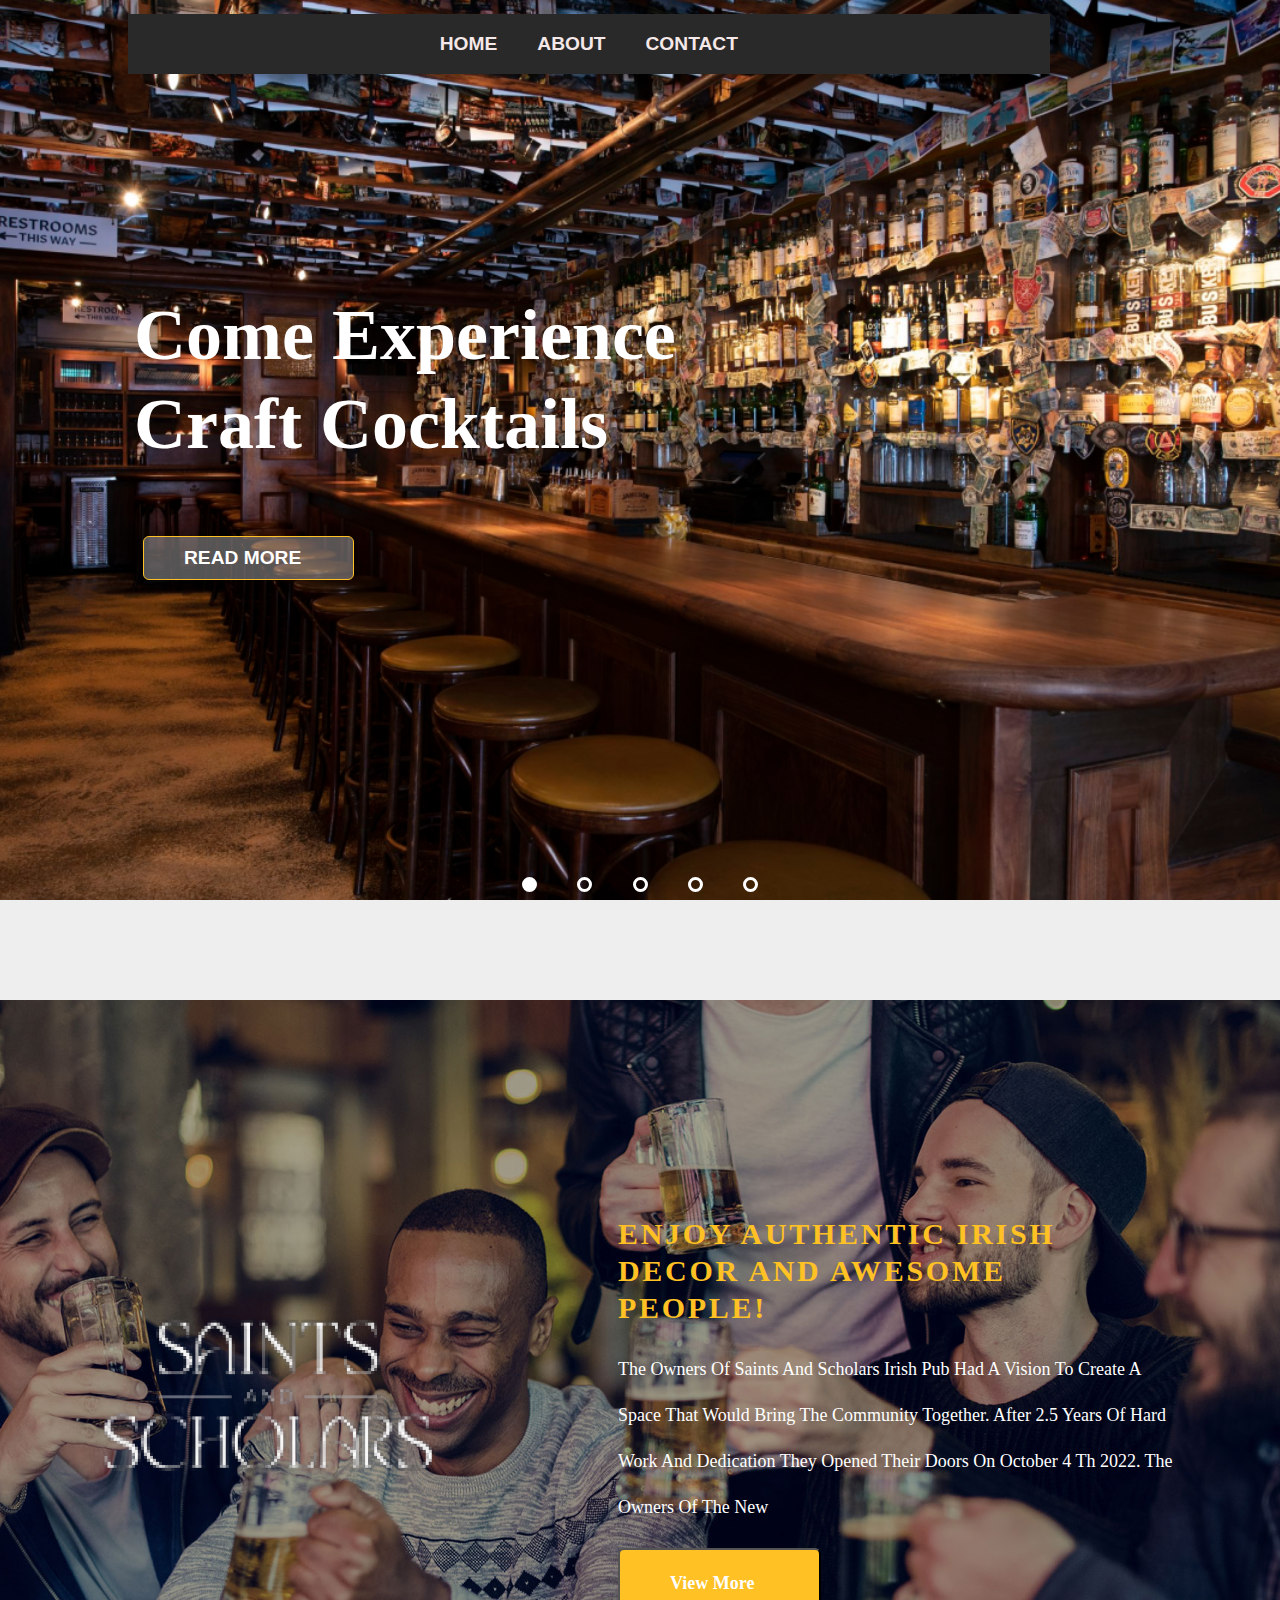
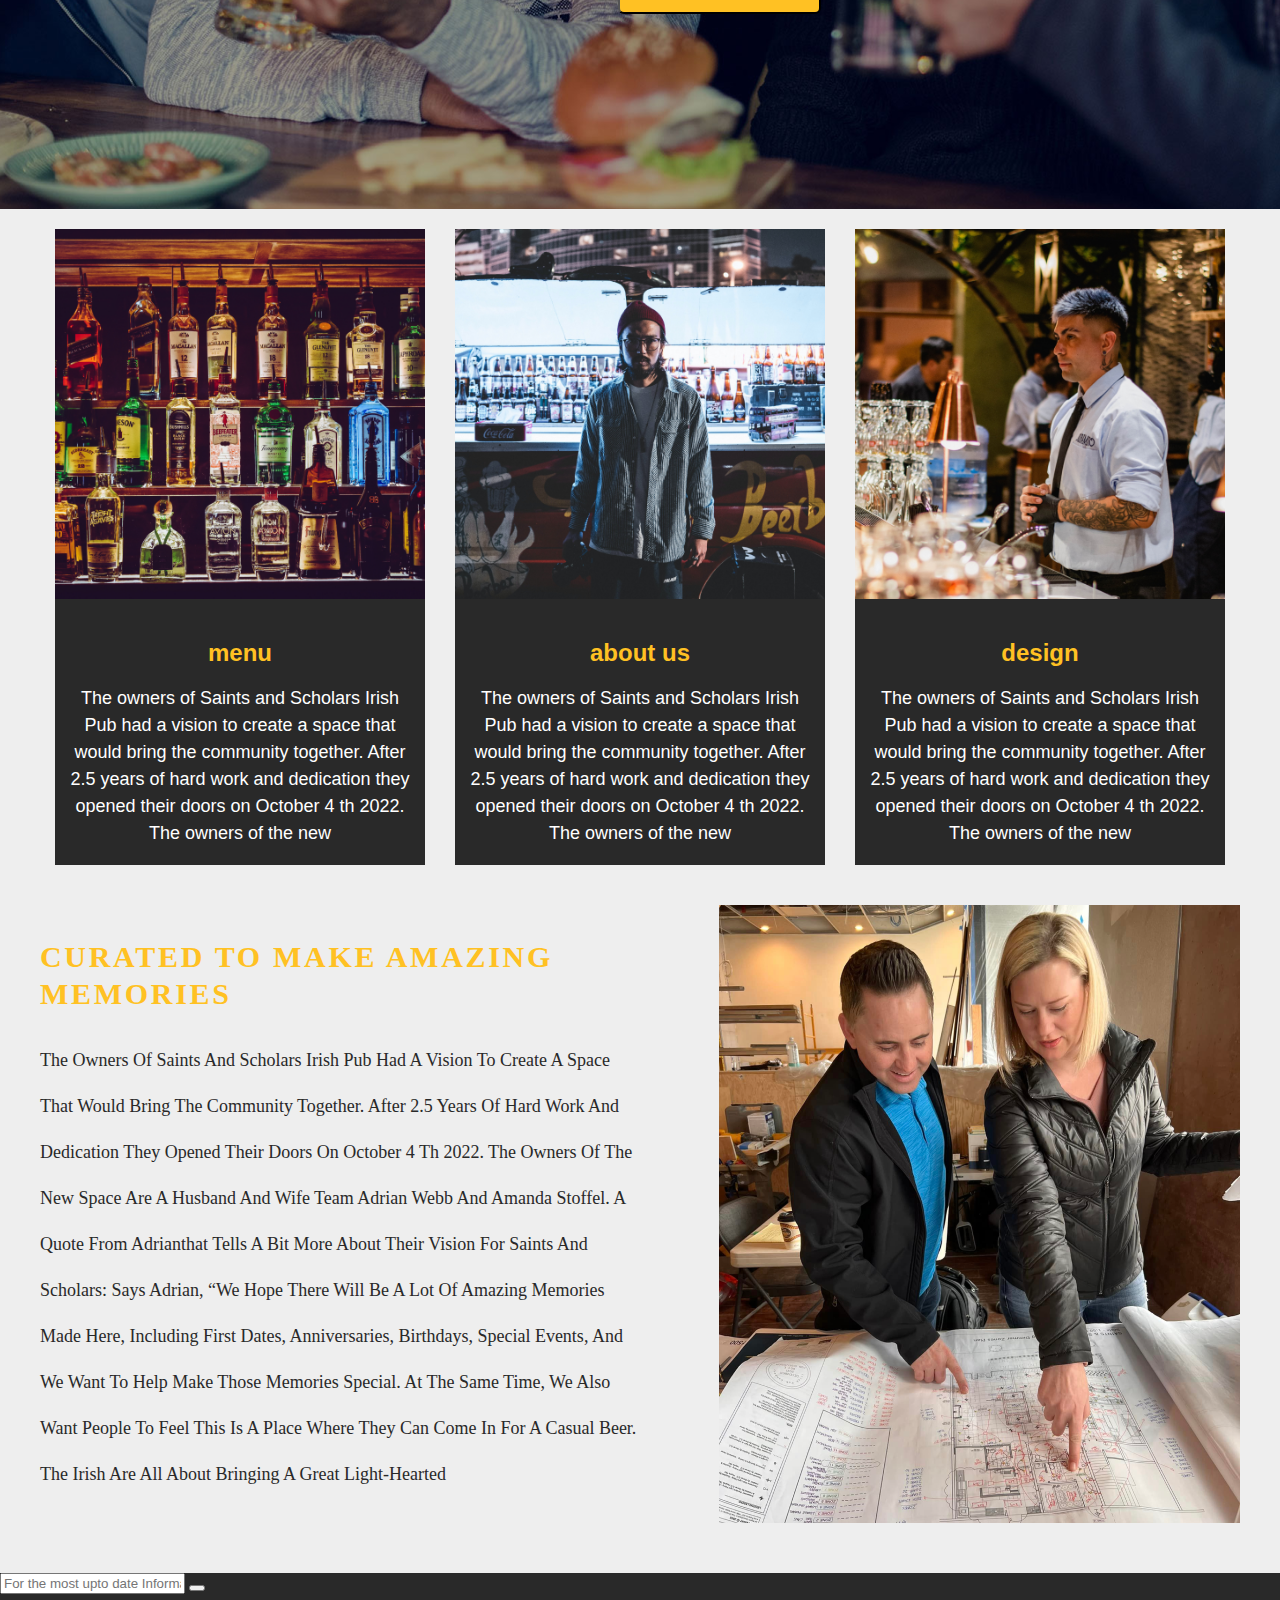
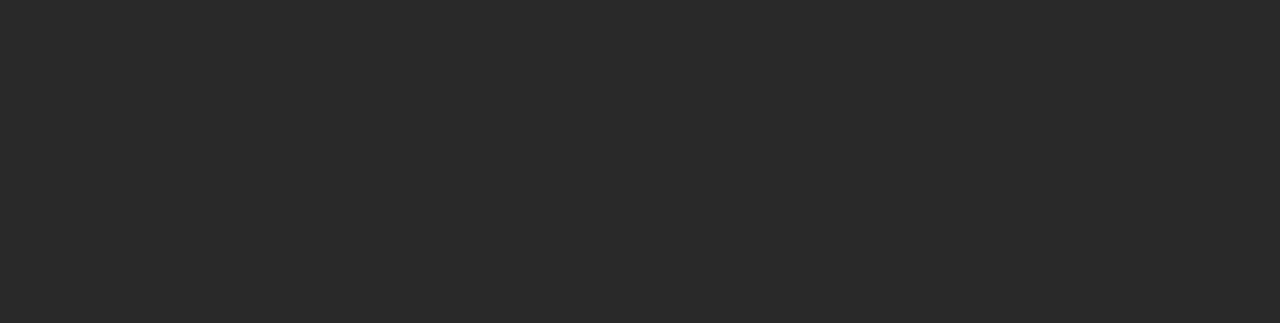
==== frontend_practice/index.html @ e418d624 "Add your commit message here" ====
<html>
  <head>
    <title></title>
  <link rel="stylesheet" type="text/css" href="style.css" media="screen" /> 
 <style>
  .container {
    max-width: 1200px;
    width: 100%;
    margin: 0 auto;
  }
 </style>
  </head>
  
<body>
  <!-- <div class="hero">
    <div class="container">
      <div class="inner">
        
      </div>
    </div>
  </div> -->
  <div class="services">
    <div class="container">
      <div class="inner services-card">
        <div class="item"></div>
        <div class="item"></div>
        <div class="item"></div>
        <div class="item"></div>
        <div class="item"></div>
        <div class="item"></div>

      </div>
    </div>
  </div>

    <header>
        <nav>
          <ul>
            <li><a href="#">Home</a></li>
            <li><a href="#">About</a></li>
            <li><a href="#">Contact</a></li>
          </ul>
        </nav>
      </header>
      
      <div class="carousel">
        <input type="radio" name="carousel" id="slide-btn-1" class="slide-btn" onclick="setInt();" checked />
        <input type="radio" name="carousel" id="slide-btn-2" class="slide-btn" onclick="setInt();" />
        <input type="radio" name="carousel" id="slide-btn-3" class="slide-btn" onclick="setInt();" />
        <input type="radio" name="carousel" id="slide-btn-4" class="slide-btn" onclick="setInt();" />
        <input type="radio" name="carousel" id="slide-btn-5" class="slide-btn" onclick="setInt();" />
        <div class="slide one -effectparallax"><h1>Come experience <br>
            craft cocktails</h1>
          <div class="credit"><a href="#/">Read More</a></div></div>
        <div class="slide two -effectparallax"><h1>Come experience <br>
            craft cocktails 2</h1>
          <div class="credit"><a href="#">Read More</a></div></div>
        <div class="slide three -effectparallax"><h1>Come experience <br>
            craft cocktails 3</h1>
          <div class="credit"><a href="#">Read More</a></div></div>
        <div class="slide four -effectparallax"><h1>Come experience <br>
            craft cocktails 4</h1>
          <div class="credit"><a href="#">Read More</a></div></div>
        <div class="slide five -effectparallax"><h1>Slide 5</h1>
          <div class="credit"><a href="#">Read More</a></div></div>
        <div class="labels">
          <label for="slide-btn-1"></label>
          <label for="slide-btn-2"></label>
          <label for="slide-btn-3"></label>
          <label for="slide-btn-4"></label>
          <label for="slide-btn-5"></label>
        </div>
      </div>



      <section class=" hero">
        <div class="hero-image">
          <img src = "logo_figma.png" class = "logo_new">
        </div>
        <div class="hero-image">
            <div class="hero-content">
                <h1 class="hero-heading">ENJOY AUTHENTIC IRISH
                    DECOR AND AWESOME 
                   PEOPLE!</h1>
                <p class="hero-text">The owners of Saints and Scholars Irish Pub had a vision to create a space that 
                    would bring the community together. After 2.5 years of hard work and dedication 
                    they opened their doors on October 4 th 2022. The owners of the new </p>
                <button class="hero-button">view more </button>
              </div>
        </div>
      </section>
      

      <div class="container">
      <section class="blog-section">
        <div class="blog-post first_post">
          <img src="Rectangle29.png" alt="Blog post 1">
           <div class="blog-content">
          <h2>menu</h2>
          <p>The owners of Saints and Scholars Irish Pub had a vision to create a space that would bring the community together. 
            After 2.5 years of hard work and dedication they opened their doors on October 4 th 2022. The owners of the new </p>
        </div>
          </div>
        <div class="blog-post">
          <img src="Rectangle30.png" alt="Blog post 2">
          <div class="blog-content">
          <h2>about us</h2>
          <p>The owners of Saints and Scholars Irish Pub had a vision to create a space that would bring the community 
            together. After 2.5 years of hard work and dedication they opened 
            their doors on October 4 th 2022. The owners of the new  </p>
        </div>
      </div>
        <div class="blog-post">
          <img src="Rectangle31.png" alt="Blog post 3">
          <div class="blog-content">
          <h2>design</h2>
          <p>The owners of Saints and Scholars Irish Pub had a vision to create a space that would bring the community together.
             After 2.5 years of hard work and dedication they opened their doors on October 4 th 2022. The owners of the new </p>
        </div>
      </div>
      </section>
      </div>


    
       <div class="container two-column-section">
        <div class="column-1">
          <h2 class="title">CURATED TO MAKE
            AMAZING MEMORIES</h2>
          <p class="description">The owners of Saints and Scholars Irish Pub had a vision to create a space that would bring the community together.
             After 2.5 years of hard work and dedication they opened their doors on October 4 th 2022.
              The owners of the new space are a husband and wife team Adrian Webb and Amanda Stoffel. 
              A quote from Adrianthat tells a bit more about their vision for Saints and Scholars: Says Adrian, 
              “We hope there will be a lot of amazing memories made here, including first dates, anniversaries, birthdays, special events, and we want to help make those memories special. At the same time, we also want people to feel this is a place where they can come in for a casual beer. 
            The Irish are all about bringing a great light-hearted </p>
        </div>
        <div class="column-2">
          <img src="image_new_hero.png" alt="Your image">
        </div>
        </div>


        <section class="subscribe-to-us">
          <form class="myform">
            <input type="text" name="" placeholder="For the most upto date Information Please follow us on Saint & Scholars">
            <button type="button" class="submit-btn">
            
          </form>
          
        </section>
     



    
<script src="custum.js">

</script>
</body>
    
</html>
---- frontend_practice/style.css ----
*,
  *::before,
  *::after {
    box-sizing: border-box;
  }
  html,
  body {
    padding: 0;
    margin: 0;
    background-color: #eee;
    color: #fff;
    font-family: sans-serif;
  }
  .slide  {
    text-decoration: none;
    color: inherit;
  }
  .slide-btn {
    display: none;
  }
  .carousel {
    position: relative;
    width: 100%;
    height: 100vh;
    overflow: hidden;
  }
  .carousel h1 {
position: absolute;
width: 656px;
height: 178px;
left: 134px;
top: 243px;

font-family: 'Arvo';
font-style: normal;
font-weight: 700;
font-size: 72px;
line-height: 89px;
text-transform: capitalize;

color: #FFFFFF;

  }
  .slide {
    float: left;
    height: 100%;
    width: 0;
    transition: width .3s linear;
    padding: 0;
    overflow: hidden;
    white-space: nowrap;
  }
  .slide > * {
    transition: transform .15s linear;
    transform: scale(0);
  }
  .labels {
    position: absolute;
    bottom: 0;
    width: 100%;
    text-align: center;
  }
  .labels label {
    display: inline-block;
    background-color: transparent;
    width: 15px;
    height: 15px;
    border-radius: 15px;
    margin: .5vmin 2vmin;
    border: 3px solid white;
  }
  .carousel .one,
  .carousel .two,
  .carousel .three,
  .carousel .four,
  .carousel .five {
    background-position: center center;
    background-size: cover;
  }
  .carousel .one {
    background-image: url(image1.png);
  }
  .carousel .two {
    background-image: url(image2.png);
  }
  .carousel .three {
    background-image: url(image1.png);
  }
  .carousel .four {
    background-image: url(https://cdn.pixabay.com/photo/2021/09/20/21/32/lake-6641880__340.jpg);
  }
  .carousel .five {
    background-image: url(https://cdn.pixabay.com/photo/2015/04/23/22/00/tree-736885__480.jpg);
  }
  #slide-btn-1:checked ~ .one,
  #slide-btn-2:checked ~ .two,
  #slide-btn-3:checked ~ .three,
  #slide-btn-4:checked ~ .four,
  #slide-btn-5:checked ~ .five {
    width: 100%;
  }
  #slide-btn-1:checked ~ .one > *,
  #slide-btn-2:checked ~ .two > *,
  #slide-btn-3:checked ~ .three > *,
  #slide-btn-4:checked ~ .four > *,
  #slide-btn-5:checked ~ .five > * {
    transform: scale(1);
  }
  #slide-btn-1:checked ~ .labels label[for="slide-btn-1"],
  #slide-btn-2:checked ~ .labels label[for="slide-btn-2"],
  #slide-btn-3:checked ~ .labels label[for="slide-btn-3"],
  #slide-btn-4:checked ~ .labels label[for="slide-btn-4"],
  #slide-btn-5:checked ~ .labels label[for="slide-btn-5"] {
    background-color: white;
  }
  .credit{
    box-sizing: border-box;

    /* Auto layout */
    
    display: flex;
    flex-direction: row;
    align-items: flex-start;
    padding: 10px 40px;
    gap: 10px;
    
    position: absolute;
    width: 211px;
    height: 44px;
    left: 143px;
    top: 536px;
    
    /* icon background */
    
    background: rgba(255, 255, 255, 0.331);
    /* btn and heading */
    
    border: 1px solid #FFC123;
    border-radius: 6px;
}

.credit a{
    text-decoration: none;
    color:#fff;
    font-weight: bold;
}  

.parallax-effect h1{
    height: 178px;
    width: 656px;
    left: 134px;
    top: 243px;
    border-radius: nullpx;

}


header {
    background: #292929;
     background: #292929;
    
    position: fixed;
    top: 14px;
    left: 0;
    width: 72%;
    margin: auto;
    z-index: 100;
    left:10%

}

nav {
  display: flex;
  justify-content: center;
  align-items: center;
  height: 60px;
}

ul {
  list-style: none;
  margin: 0;
  padding: 0;
  display: flex;
}

li {
  margin: 0 20px;
}

a {
  color: #f5e8e8;
  text-decoration: none;
  font-size: 1.2rem;
  font-weight: bold;
  text-transform: uppercase;
}




.hero {
    margin-top: 100px;
    margin-bottom: 20px;
    background-image: url('image2.png');
    background-size: cover;
    background-position: center;
    background-repeat: no-repeat;
    display: flex;
    align-items: center;
    justify-content: space-between;

    height: 809px;
width: 100%;
left: 2px;
top: 3355px;
border-radius: 0px;

  }
  
  .hero-content {
    width: 50%;
    padding: 50px;
  }
  
  .hero-heading {
    width: 454px;
    height: 111px;
    
    font-family: 'Arvo';
    font-style: normal;
    font-weight: 700;
    font-size: 30px;
    line-height: 37px;
    letter-spacing: 0.09em;
    text-transform: capitalize;
    
    /* btn and heading */
    
    color: #FFC123;
    
    
    /* Inside auto layout */
    
    flex: none;
    order: 0;
    flex-grow: 0;
  }
  
  .hero-text {
    width: 556px;
    height: 184px;
    
    font-family: 'Arvo';
    font-style: normal;
    font-weight: 400;
    font-size: 18px;
    line-height: 46px;
    /* or 256% */
    
    text-transform: capitalize;
    
    color: #FFFFFF;
    
    
    /* Inside auto layout */
    
    flex: none;
    order: 1;
    flex-grow: 0;
  }
  
  .hero-button {
    font-family: 'Arvo';
font-style: normal;
font-weight: 700;
font-size: 18px;
line-height: 46px;
/* identical to box height, or 256% */

text-transform: capitalize;

color: #FFFFFF;

    display: flex;
flex-direction: row;
align-items: flex-start;
padding: 10px 50px;
gap: 10px;

width: 203px;
height: 66px;

/* btn and heading */

background: #FFC123;
border-radius: 6px;

/* Inside auto layout */

flex: none;
order: 2;
flex-grow: 0;
  }
  
  .hero-image {
    margin:auto;
    /* width: 50%;
    height: 100vh;
    background-image: url('image2.png');
    background-size: cover;
    background-position: center; */
  }
  
  .two-column-section {
    display: flex;
    align-items: center;
    justify-content: space-between;
  }
  
  .column-1 {
    width: 50%;
/*    padding: 50px;*/
  }
  
  .title {
/*position: absolute;
width: 390px;
height: 74px;
left: 78px;
top: 1877px;*/

font-family: 'Arvo';
font-style: normal;
font-weight: 700;
font-size: 30px;
line-height: 37px;
letter-spacing: 0.09em;
text-transform: capitalize;

/* btn and heading */

color: #FFC123;
  }
  
  .description {
  /*  position: absolute;
width: 556px;
height: 598px;
left: 78px;
top: 2000px;
*/
font-family: 'Arvo';
font-style: normal;
font-weight: 400;
font-size: 18px;
line-height: 46px;
/* or 256% */

text-transform: capitalize;

/* header color */

color: #292929;

  }
  
  .column-2 {
    /* width: 50%; */
 /*   position: absolute;
width: 521px;
height: 618px;*/
left: 846px;
top: 1908px;;
  }
  
  .column-2 img {
    width: 100%;
    height: auto;
  }
  .section_third {
    position: absolute;
    left: 10%;
    top: 0%;
}

.blog-section {
    display: flex;
    justify-content: space-between;
  }
  
  .blog-post {
    width: calc(33.33% - 20px);
    margin-bottom: 40px;

    text-align: center;
    background: #292929;
    margin-right: 15px;
    margin-left: 15px;
  }
  
  .blog-post img {
    width: 100%;
    height: auto;
    margin-bottom: 20px;
  }
  
  .blog-post h2 {
    font-size: 24px;
    margin-bottom: 10px;
  }
  
  .blog-post p {
    font-size: 18px;
    line-height: 1.5;
  }
  
  .blog-post h2 {
    color: #FFC123;
  }
  .services-card{
    display: flex;
  }
  img.logo_new {
    width: 400px;
}
.blog-content {
    padding-right: 15px;
    padding-left: 15px;
}
.subscribe-to-us{
  margin: auto;
  margin-top: 50px;
/*  position: absolute;*/
width: 100%;
height: 350px;
left: 0px;
top: 6862px;

/* header color */

background: #292929;
}
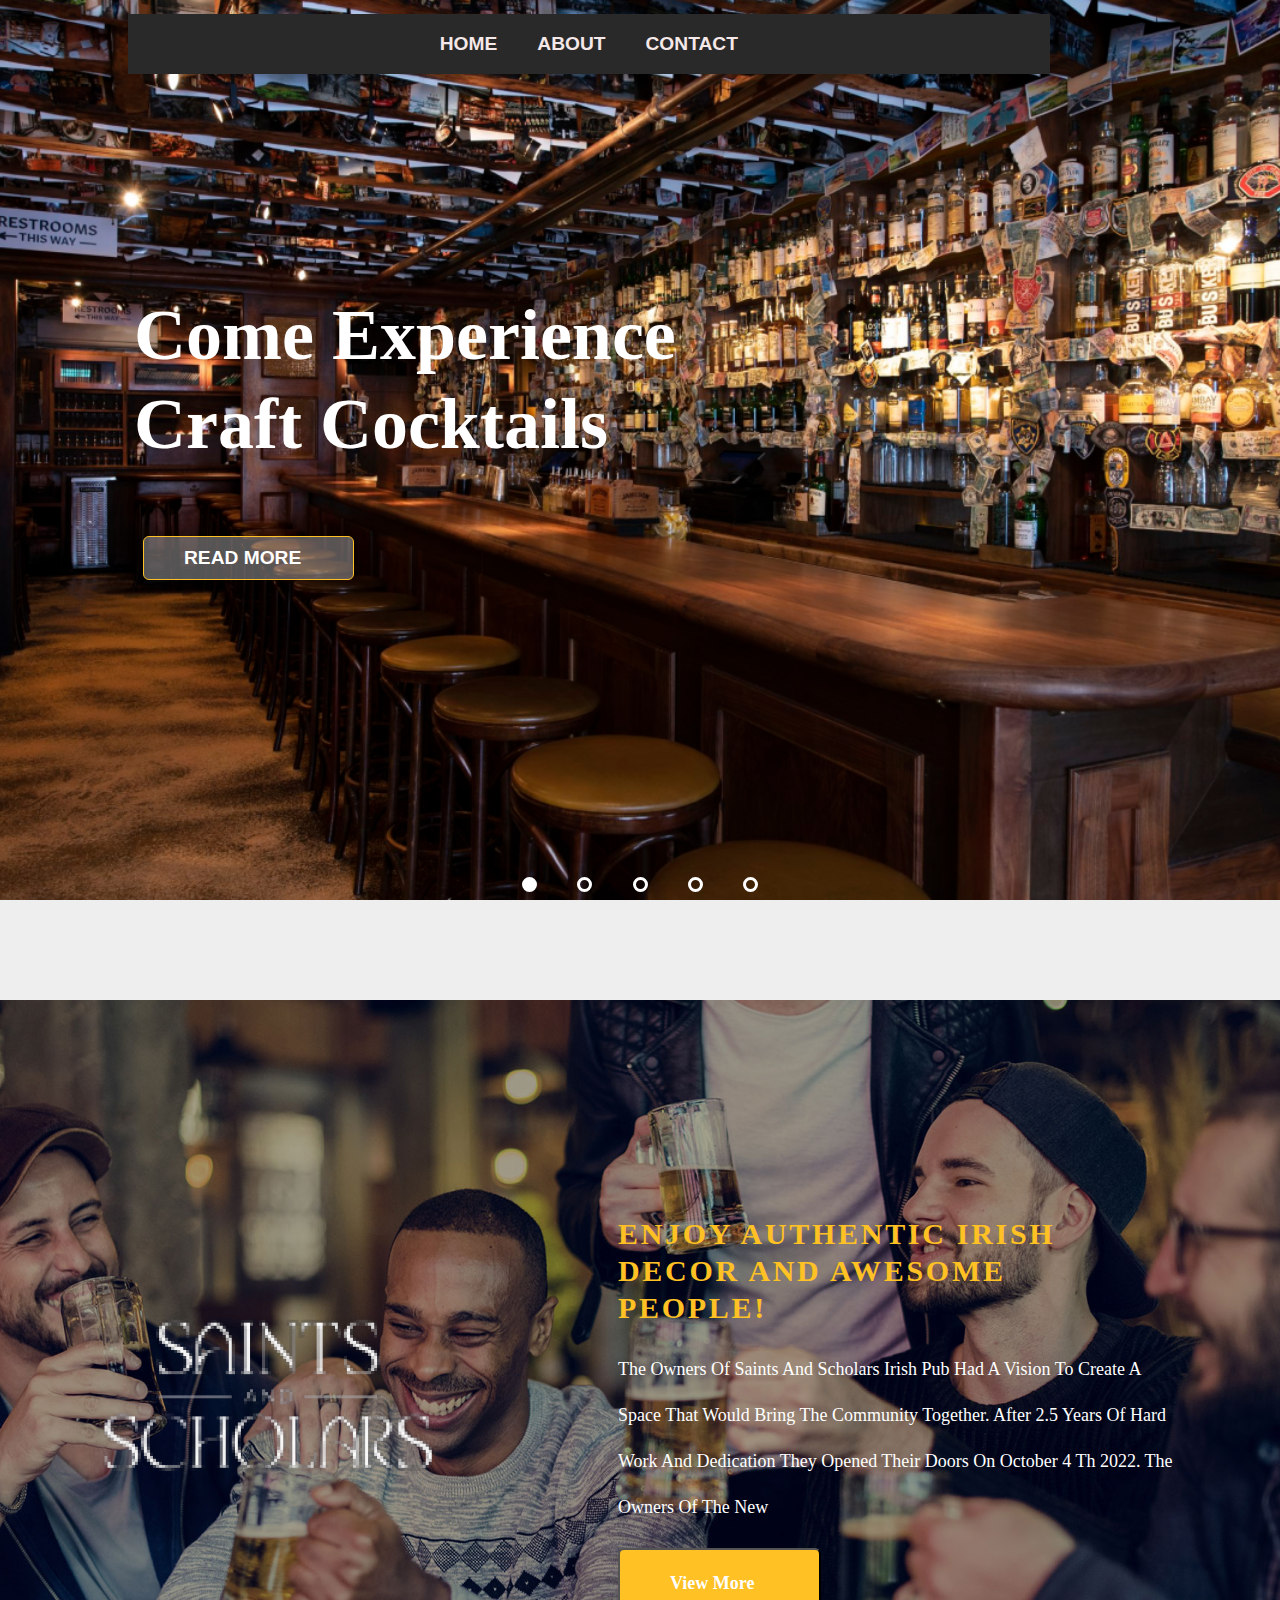
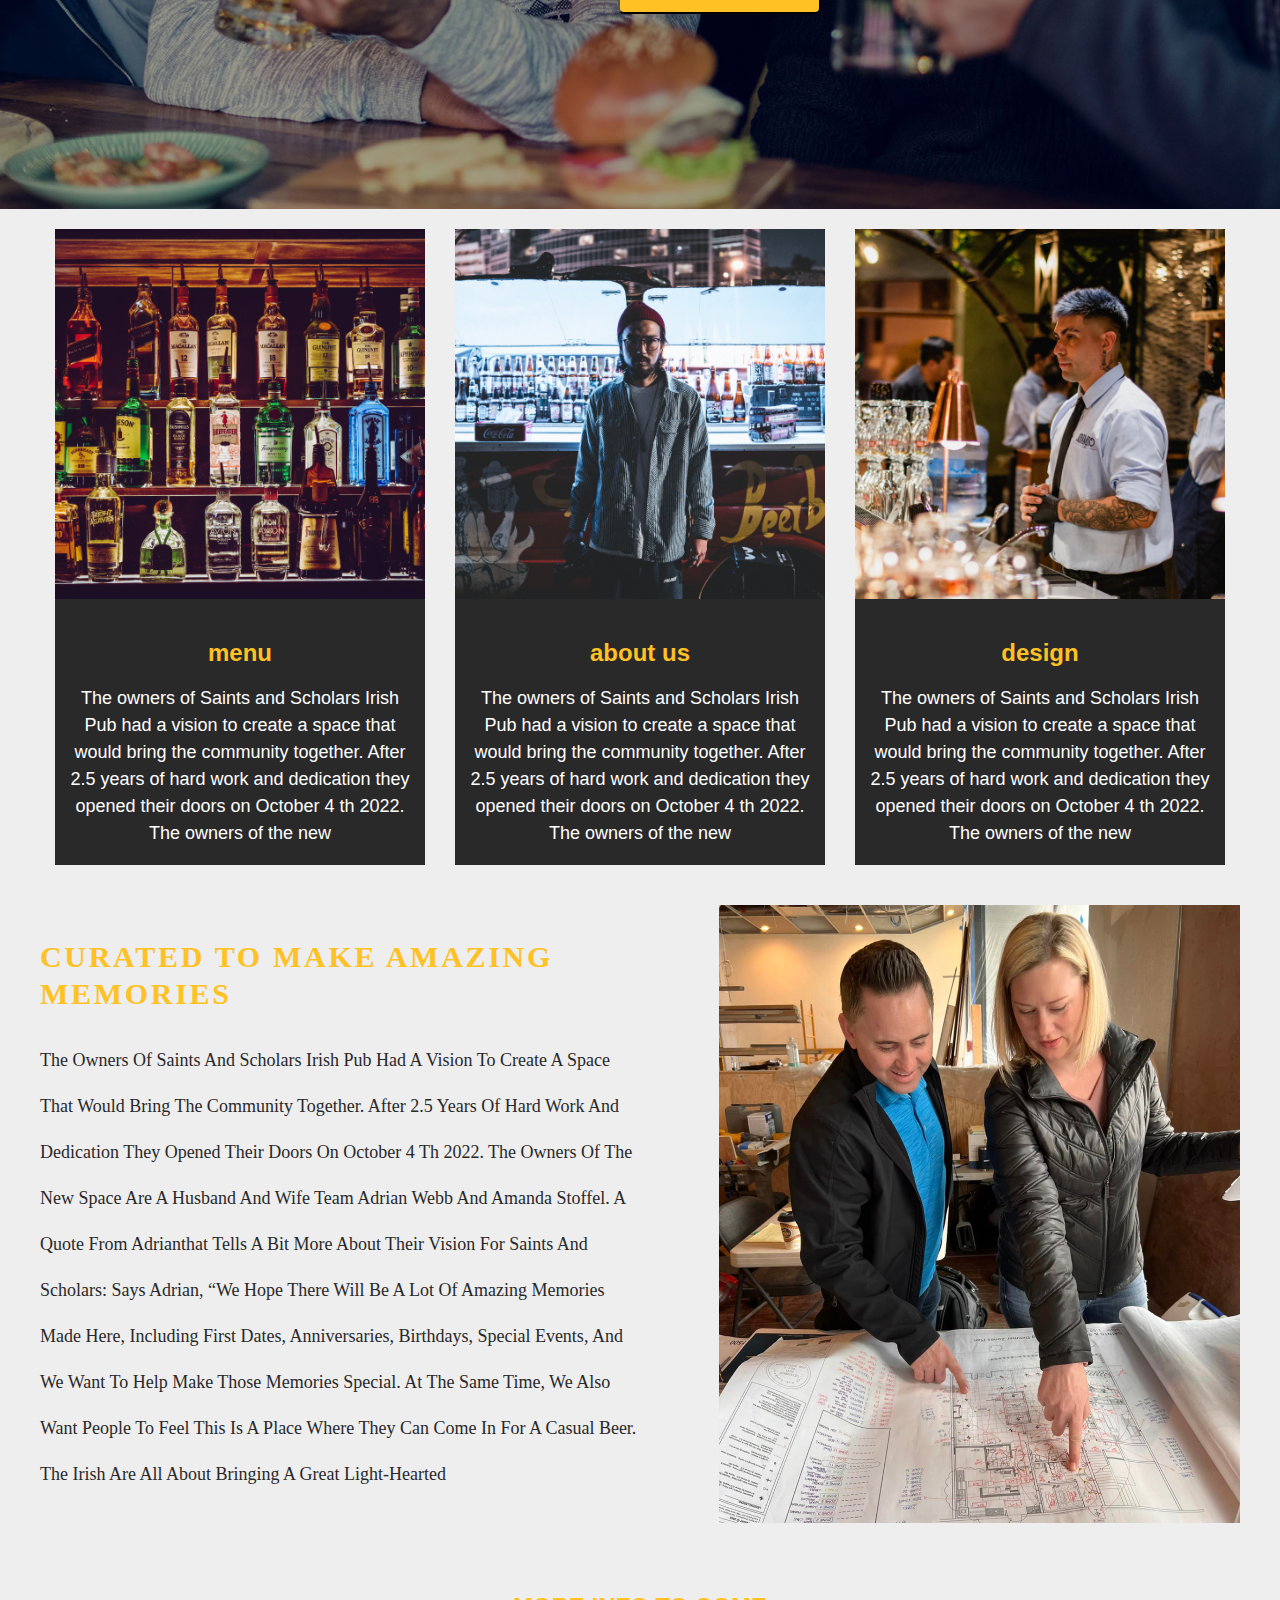
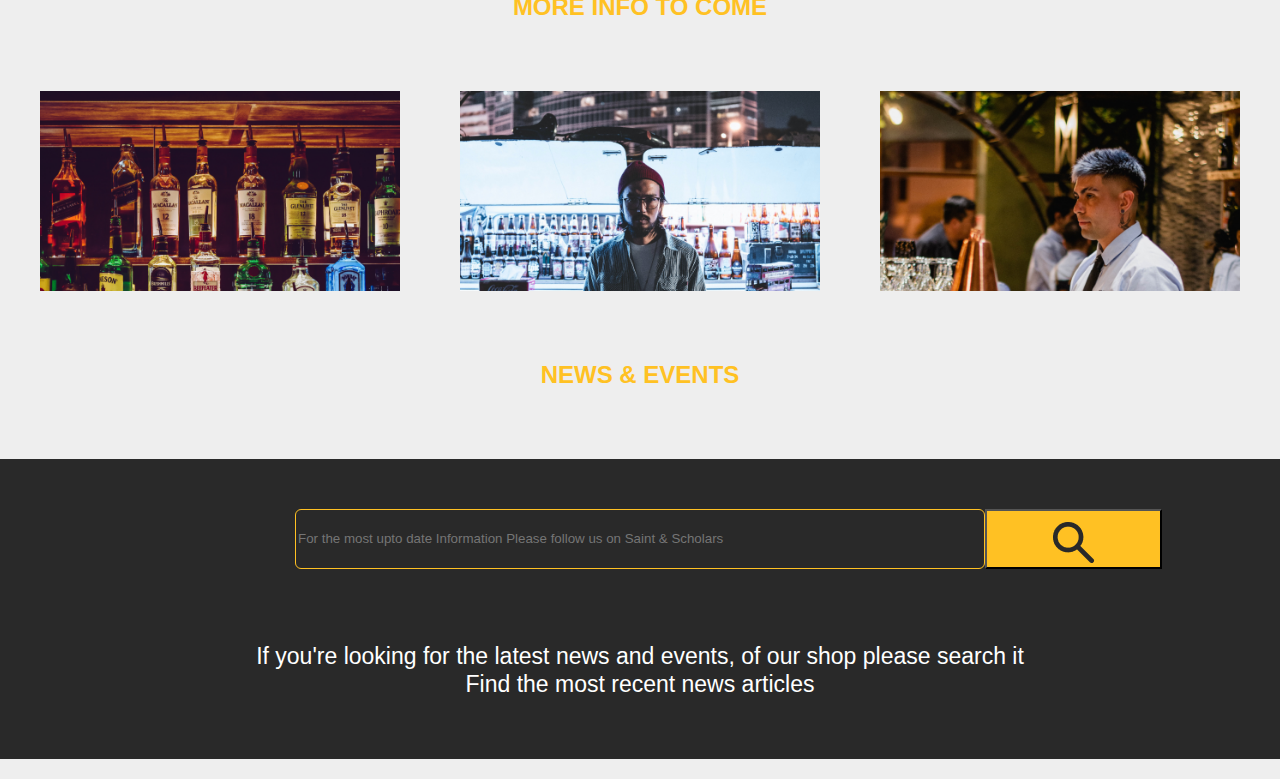
==== commit 78cf5120: "2 section added" ====
--- a/frontend_practice/index.html
+++ b/frontend_practice/index.html
@@ -140,17 +140,50 @@
         </div>
         </div>
 
-
-        <section class="subscribe-to-us">
-          <form class="myform">
-            <input type="text" name="" placeholder="For the most upto date Information Please follow us on Saint & Scholars">
-            <button type="button" class="submit-btn">
-            
-          </form>
+      
+        <section>
+          <div class="content_of_subscribe"><h2>MORE INFO TO COME</h2></div>
+          <div class="container">
+            <div class="column">
+              <div class="image" style="background-image: url('Rectangle29.png')">
+                <div class="overlay">
+                  <h3>live music</h3>
+                </div>
+              </div>
+            </div>
+            <div class="column">
+              <div class="image" style="background-image: url('Rectangle30.png')">
+                <div class="overlay">
+                  <h3>live music</h3>
+                </div>
+              </div>
+            </div>
+            <div class="column">
+              <div class="image" style="background-image: url('Rectangle31.png')">
+                <div class="overlay">
+                  <h3>live music</h3>
+                </div>
+              </div>
+            </div>
+          </div>
           
         </section>
      
 
+        <div class="content_of_subscribe"><h2>NEWS & EVENTS</h2></div>
+        <section class="subscribe-to-us">
+          <form class="myform">
+            <input type="text"  placeholder="For the most upto date Information Please follow us on Saint & Scholars">
+            <button type="button" class="submit-btn"> <img src="Vector.png" class = "search_btn"> </button>
+            
+          </form>
+           <p style="text-align: center; font-size: 23px; line-height: 28px;">
+            If you're looking for the latest news and events, of our  shop please search it <br>
+            Find  the most recent news articles
+           </p>
+
+          
+        </section>
 
 
     
--- a/frontend_practice/style.css
+++ b/frontend_practice/style.css
@@ -428,15 +428,96 @@
     padding-left: 15px;
 }
 .subscribe-to-us{
-  margin: auto;
-  margin-top: 50px;
-/*  position: absolute;*/
-width: 100%;
-height: 350px;
-left: 0px;
-top: 6862px;
+
+height: 300px;
+
+position: relative;
+
 
 /* header color */
 
 background: #292929;
-}+margin-bottom: 20px;
+}
+form.myform {
+  text-align: center;
+  padding-top: 50px;
+  padding-bottom: 50px;
+}
+input[type="text"] {
+     /* box-sizing: border-box; */
+    /* position: absolute; */
+    width: 690px;
+    height: 60px;
+    border: 1px solid #FFC123;
+    border-radius: 6px;
+    background-color: #292929
+}
+
+button.submit-btn {
+  position: absolute;
+  width: 177px;
+  height: 60px;
+
+/* btn and heading */
+
+background: #FFC123;
+}
+.search_btn{
+  padding: 10px;
+}
+.content_of_subscribe {
+  text-align: center;
+  color: #FFC123;
+  padding-top: 50px;
+  font-weight: 700;
+  padding-bottom: 50px;
+}
+
+
+
+
+
+
+
+
+
+.container {
+  display: flex;
+  justify-content: space-between;
+}
+
+.column {
+  flex-basis: 30%;
+}
+
+.image {
+  height: 200px;
+  background-size: cover;
+  position: relative;
+}
+
+.overlay {
+  position: absolute;
+  top: 0;
+  left: 0;
+  width: 100%;
+  height: 100%;
+  opacity: 0;
+  background-color: rgba(0, 0, 0, 0.5);
+  display: flex;
+  align-items: center;
+  justify-content: center;
+  transition: opacity 0.3s ease-in-out;
+}
+
+.overlay:hover {
+  opacity: 1;
+}
+
+h3 {
+  color: #fff;
+  text-align: center;
+  font-size: 1.5rem;
+  font-weight: 600;
+}
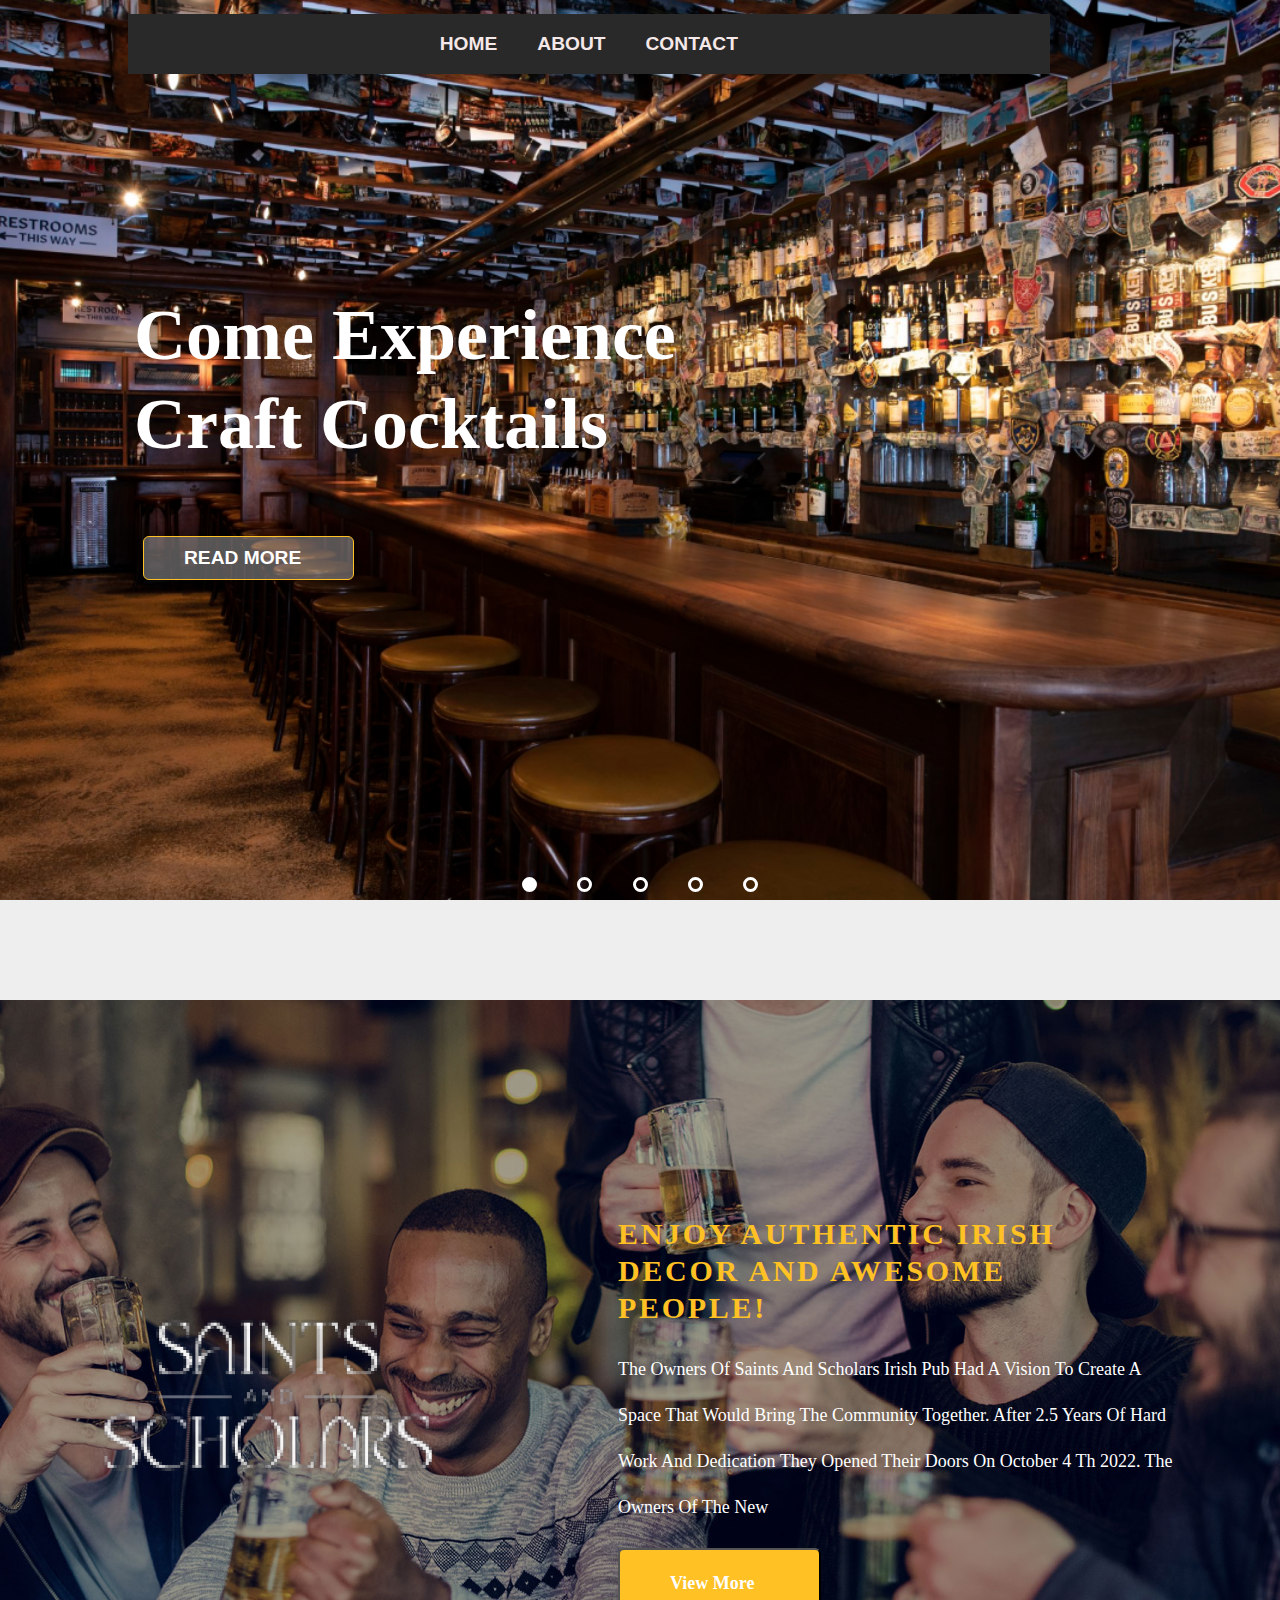
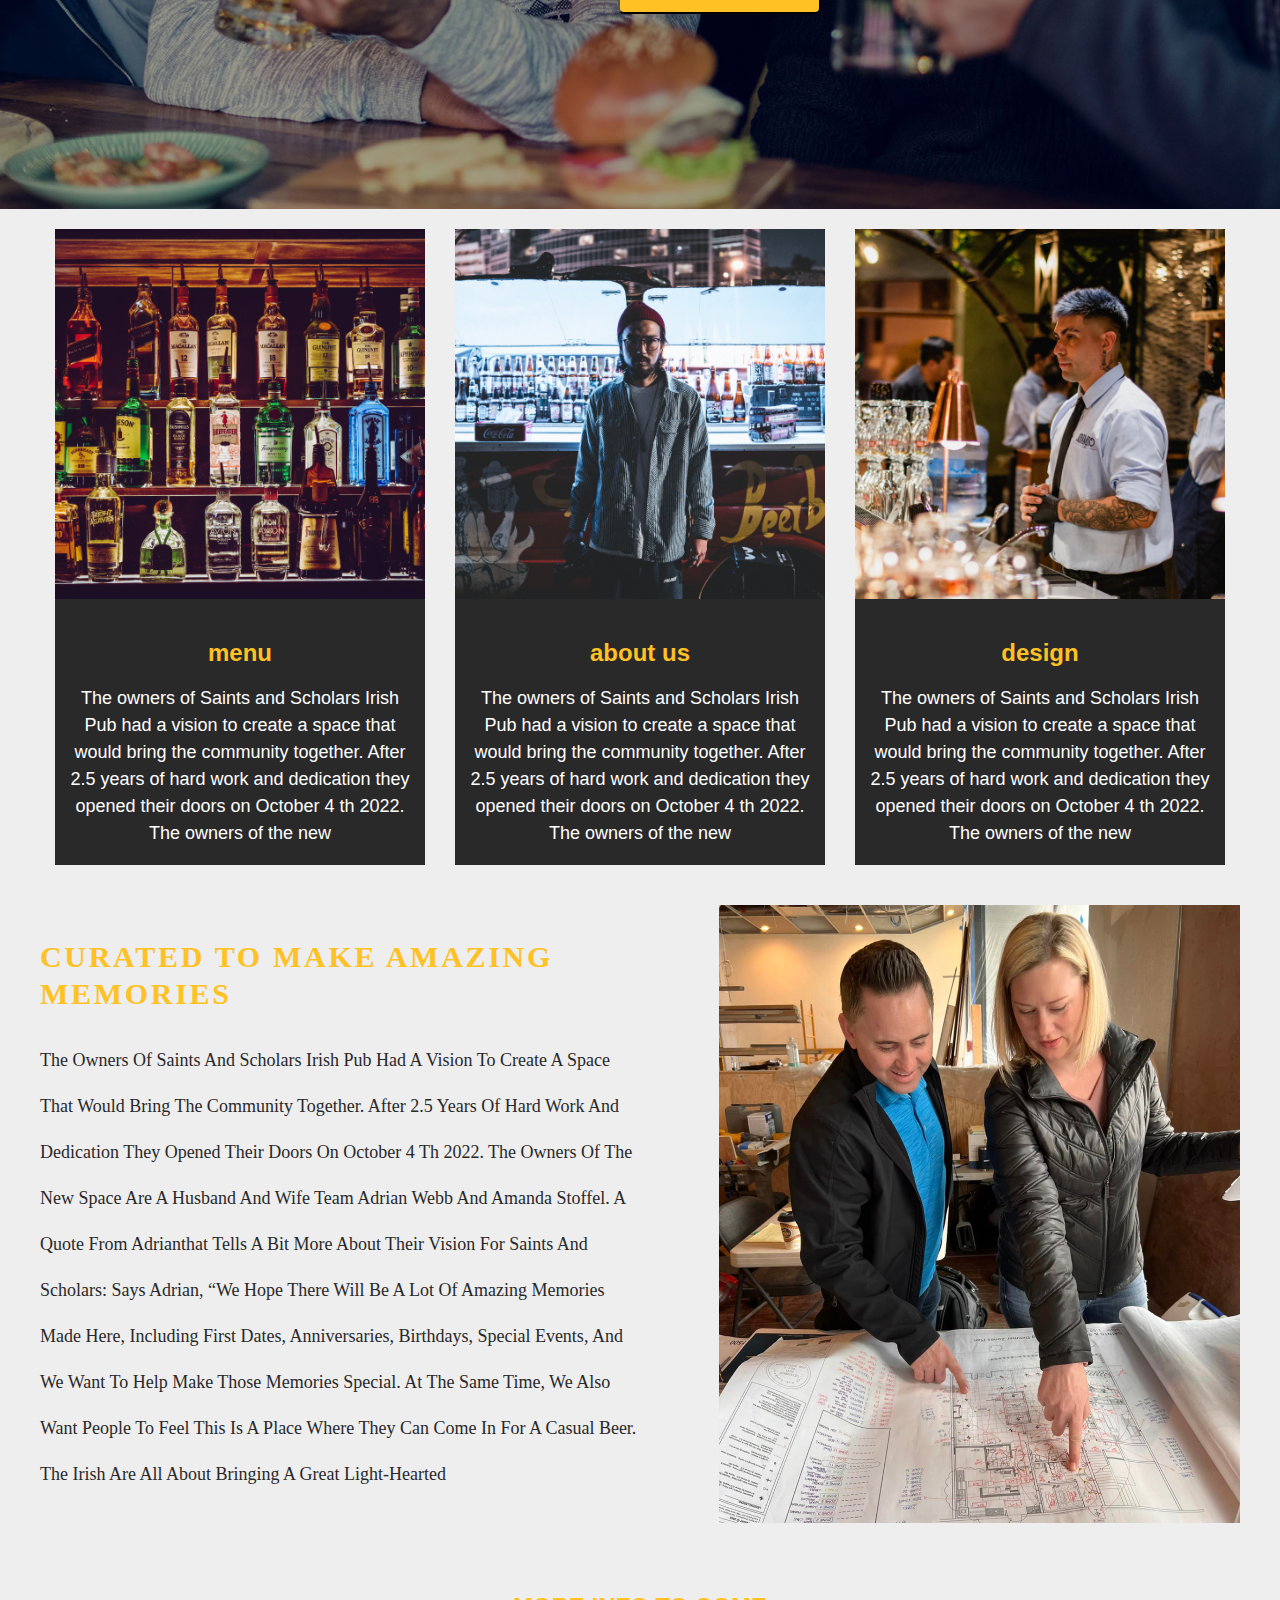
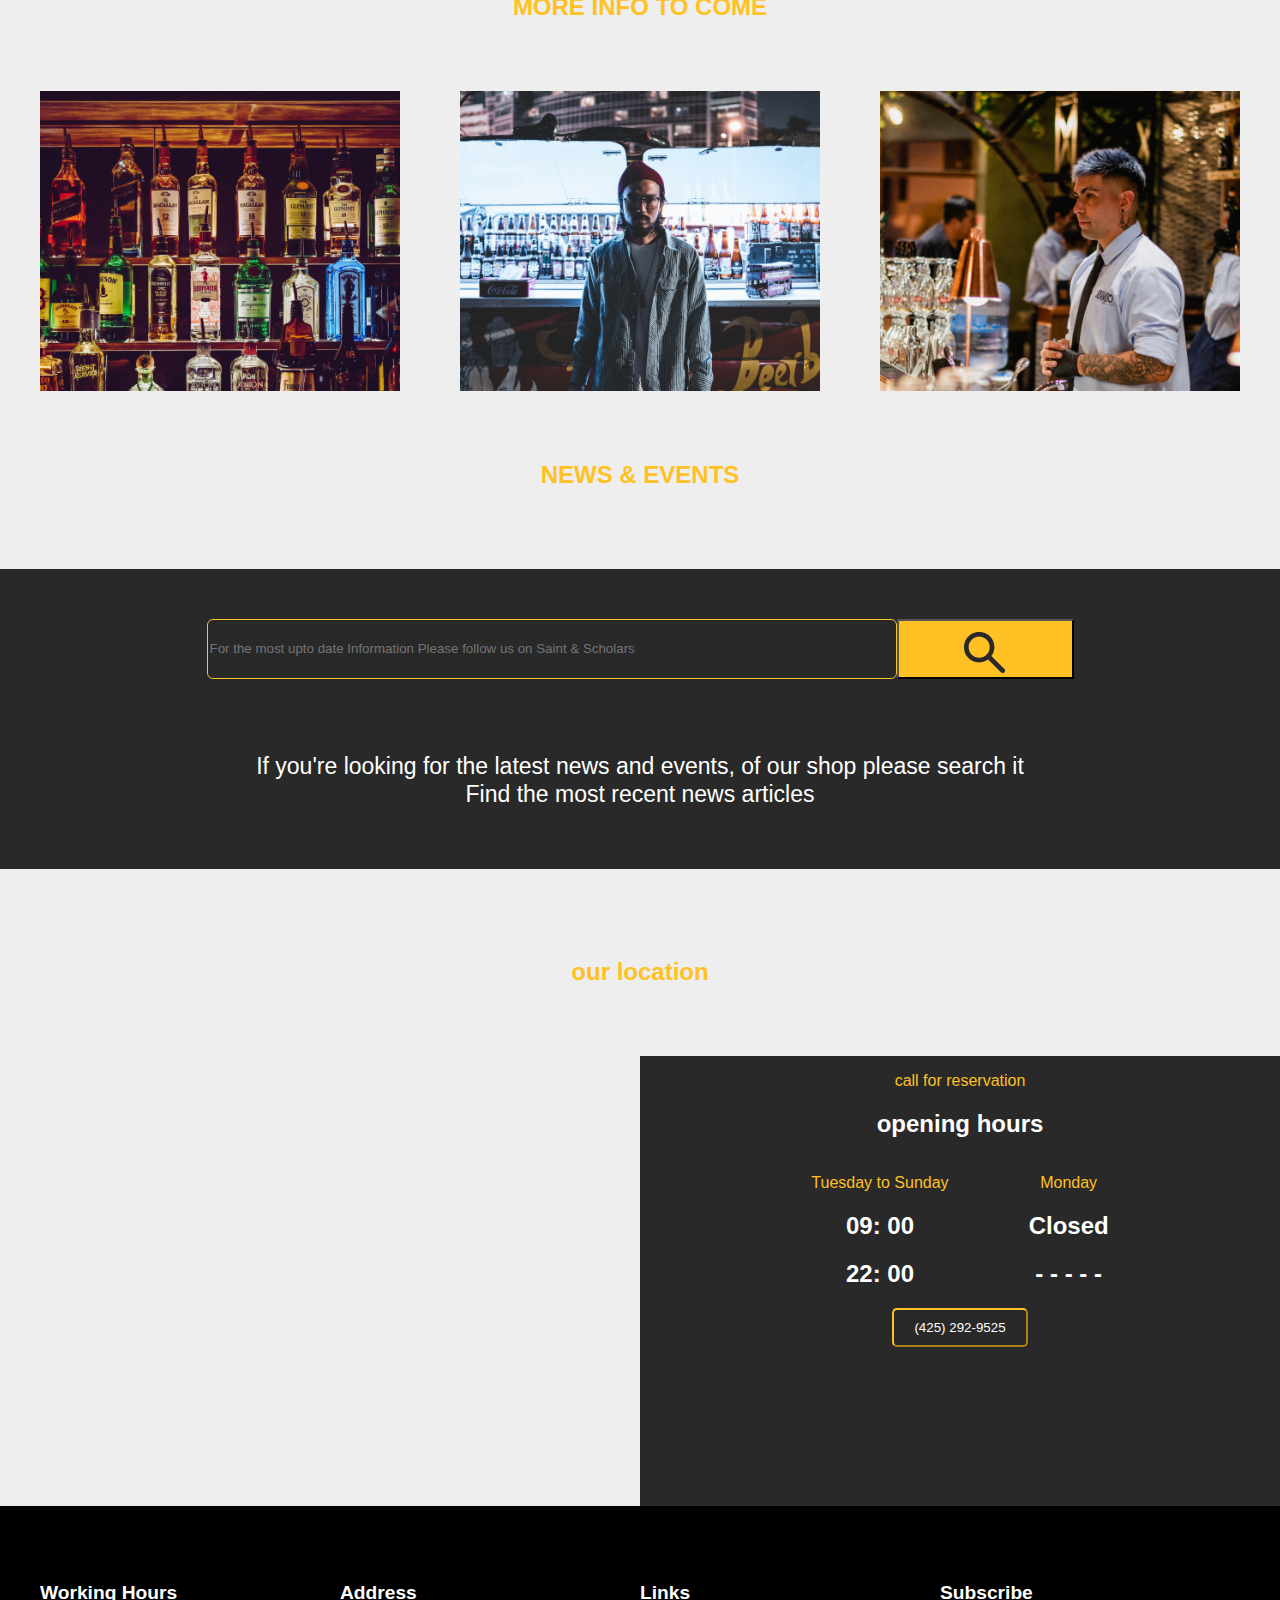
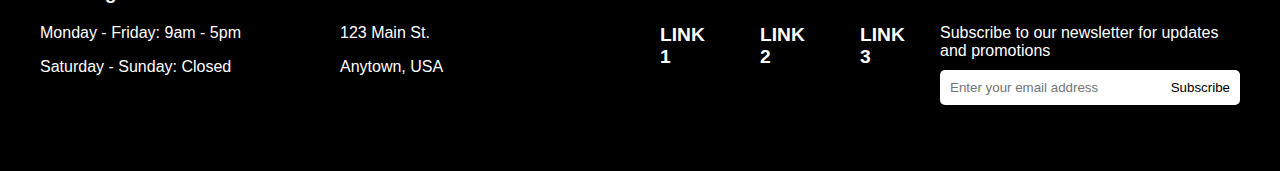
==== commit b92b57fd: "2 more sections added" ====
--- a/frontend_practice/index.html
+++ b/frontend_practice/index.html
@@ -184,7 +184,68 @@
 
           
         </section>
-
+     
+         <section class = "location">
+          <div class="content_of_subscribe"><h2>our location</h2></div>
+          <div class="map-section">
+            <div class="map-container">
+              <iframe src="https://www.google.com/maps/embed?pb=!1m18!1m12!1m3!1d3037.315243587501!2d-74.00597468459342!3d40.71277532552527!2m3!1f0!2f0!3f0!3m2!1i1024!2i768!4f13.1!3m3!1m2!1s0x89c2598a7a3a17e1%3A0x8e9a1a79a2c8345!2sStatue%20of%20Liberty!5e0!3m2!1sen!2sus!4v1650351600726!5m2!1sen!2sus" width="100%" height="450" style="border:0;" allowfullscreen="" loading="lazy"></iframe>
+            </div>
+            <div class="address-container">
+              <p class="reservation">call for reservation</p>
+              <h2 class="opening_hours">opening hours</h2>
+               <div class="opening_sec">
+               <div class="opening_day_time">
+                <p class="reservation">Tuesday to Sunday </p>
+                <h2 class="opening_hours">09: 00</h2>
+                <h2 class="opening_hours">22: 00</h2>
+               </div>
+
+               <div class="opening_day_time">
+                <p class="reservation">Monday</p>
+                <h2 class="opening_hours">Closed</h2>
+                <h2 class="opening_hours">- - - - -</h2>
+               </div>
+               
+              </div>
+              <button class="location_btn">(425) 292-9525</button>
+            
+            </div>
+          </div>
+          
+          </section>
+
+          <footer>
+            <div class="footer-columns">
+              <div class="column">
+                <h4>Working Hours</h4>
+                <p>Monday - Friday: 9am - 5pm</p>
+                <p>Saturday - Sunday: Closed</p>
+              </div>
+              <div class="column">
+                <h4>Address</h4>
+                <p>123 Main St.</p>
+                <p>Anytown, USA</p>
+              </div>
+              <div class="column">
+                <h4>Links</h4>
+                <ul>
+                  <li><a href="#">Link 1</a></li>
+                  <li><a href="#">Link 2</a></li>
+                  <li><a href="#">Link 3</a></li>
+                </ul>
+              </div>
+              <div class="column">
+                <h4>Subscribe</h4>
+                <p>Subscribe to our newsletter for updates and promotions</p>
+                <form>
+                  <input type="email" placeholder="Enter your email address">
+                  <button type="submit">Subscribe</button>
+                </form>
+              </div>
+            </div>
+          </footer>
+          
 
     
 <script src="custum.js">
--- a/frontend_practice/style.css
+++ b/frontend_practice/style.css
@@ -441,6 +441,7 @@
 }
 form.myform {
   text-align: center;
+  justify-content: center;
   padding-top: 50px;
   padding-bottom: 50px;
 }
@@ -455,7 +456,7 @@
 }
 
 button.submit-btn {
-  position: absolute;
+  /* position: absolute; */
   width: 177px;
   height: 60px;
 
@@ -492,7 +493,7 @@
 }
 
 .image {
-  height: 200px;
+  height: 300px;
   background-size: cover;
   position: relative;
 }
@@ -521,3 +522,120 @@
   font-size: 1.5rem;
   font-weight: 600;
 }
+ /* section location */
+
+ .map-section {
+  display: flex;
+  flex-wrap: wrap;
+}
+
+.map-container {
+  flex: 1;
+  padding: 0 20px;
+}
+
+.address-container {
+  flex: 1;
+  padding: 0 20px;
+  background-color: #292929;
+  text-align: center;
+}
+
+.location_btn {
+  border: 1px soid ;
+  border-color:  #FFC123;
+  background-color: transparent;
+  color: #fff;
+ 
+  padding: 10px 20px;
+  border-radius: 5px;
+  cursor: pointer;
+}
+
+.location_btn:hover {
+  background-color: #0062cc;
+}
+
+.reservation{
+  color: #FFC123;
+  text-align: center;
+}
+.opening_hours{
+  text-align: center;
+}
+.opening_sec {
+  display: flex;
+  justify-content: center;
+}
+
+.opening_day_time {
+  margin-right: 40px;
+  margin-left: 40px;
+}
+/* footer css */
+
+footer {
+  background-color: black;
+  color: white;
+  padding: 50px 0;
+}
+
+.footer-columns {
+  display: flex;
+  justify-content: space-between;
+  max-width: 1200px;
+  margin: 0 auto;
+}
+
+.column {
+  width: 23%;
+}
+
+.column h4 {
+  font-size: 1.2rem;
+  margin-bottom: 20px;
+}
+
+.column p {
+  margin-bottom: 10px;
+}
+
+.column ul {
+  list-style: none;
+  padding: 0;
+}
+
+.column li {
+  margin-bottom: 5px;
+}
+
+.column a {
+  color: white;
+  text-decoration: none;
+}
+
+form {
+  display: flex;
+  margin-top: 10px;
+}
+
+input[type="email"] {
+  flex: 1;
+  padding: 10px;
+  border: none;
+  border-radius: 5px 0 0 5px;
+}
+
+button[type="submit"] {
+  background-color: white;
+  color: black;
+  border: none;
+  border-radius: 0 5px 5px 0;
+  padding: 10px;
+  cursor: pointer;
+}
+
+button[type="submit"]:hover {
+  background-color: #fff;
+  color: black;
+}
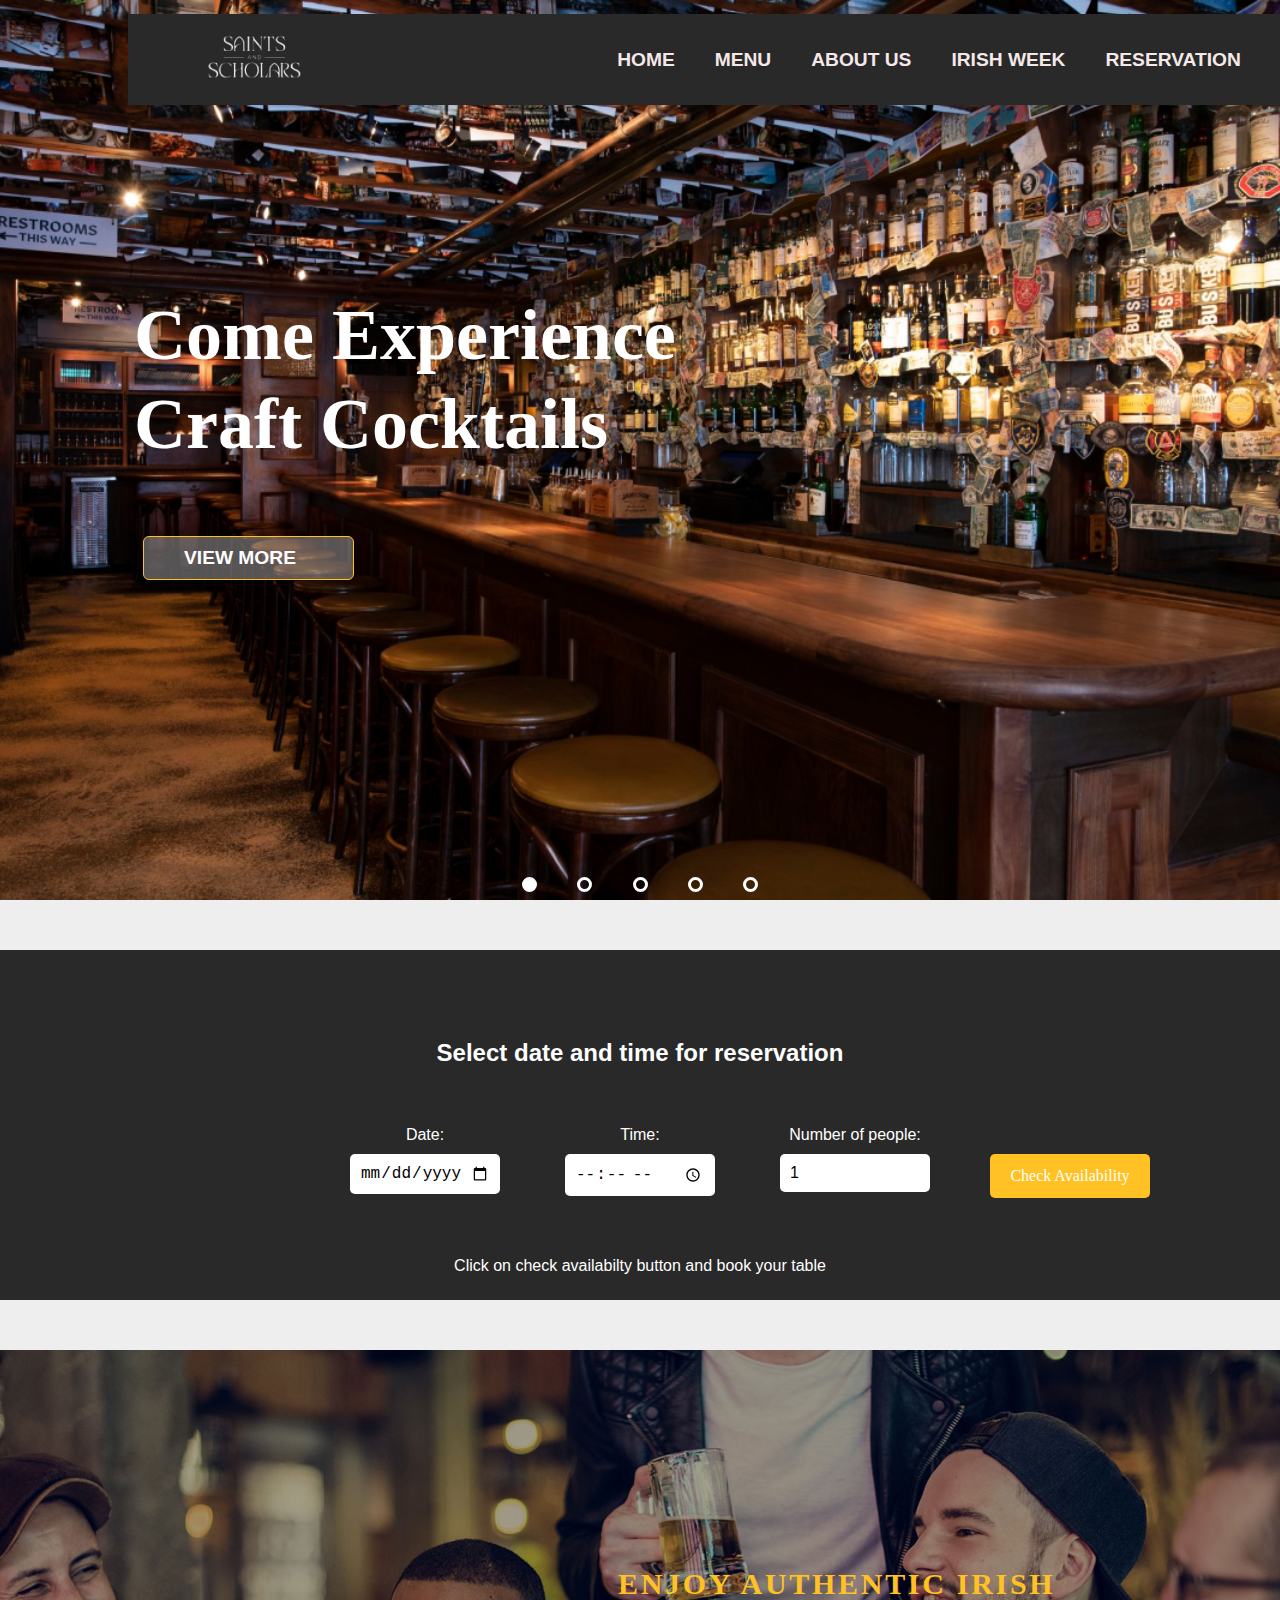
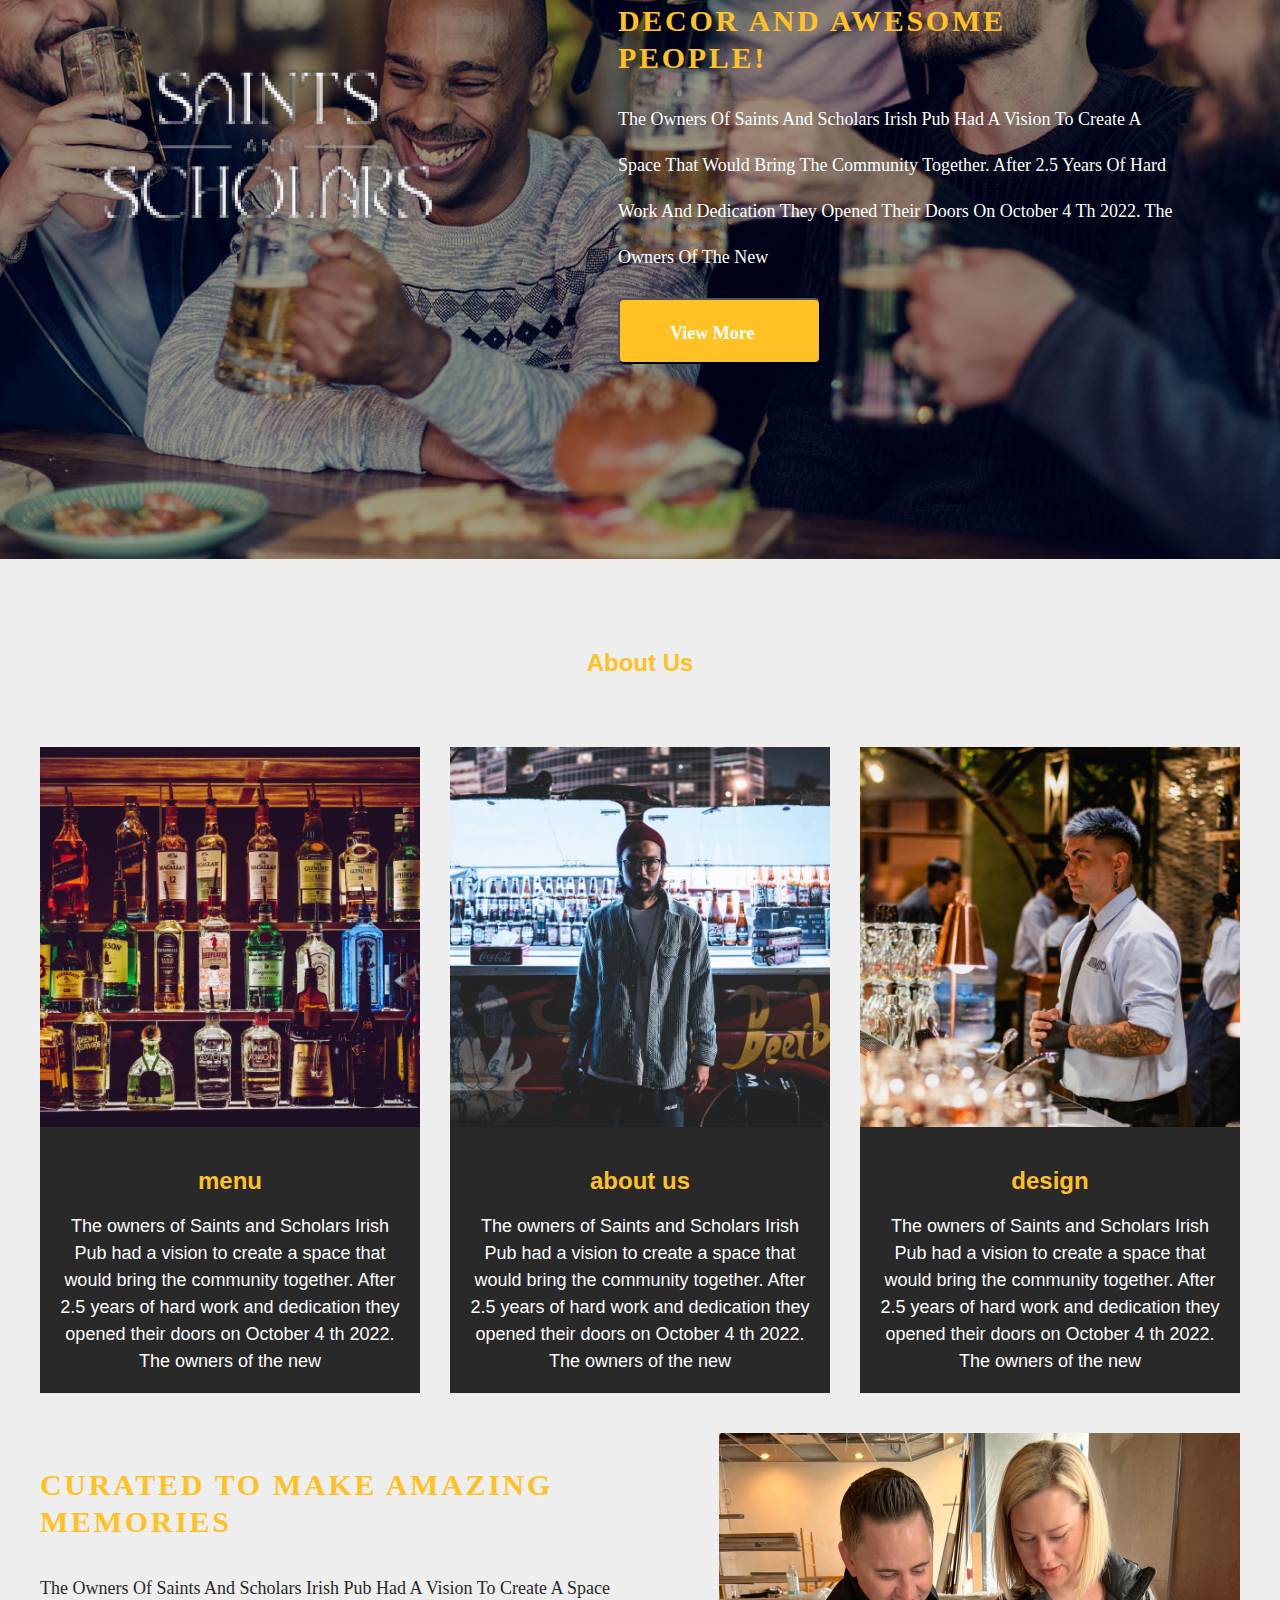
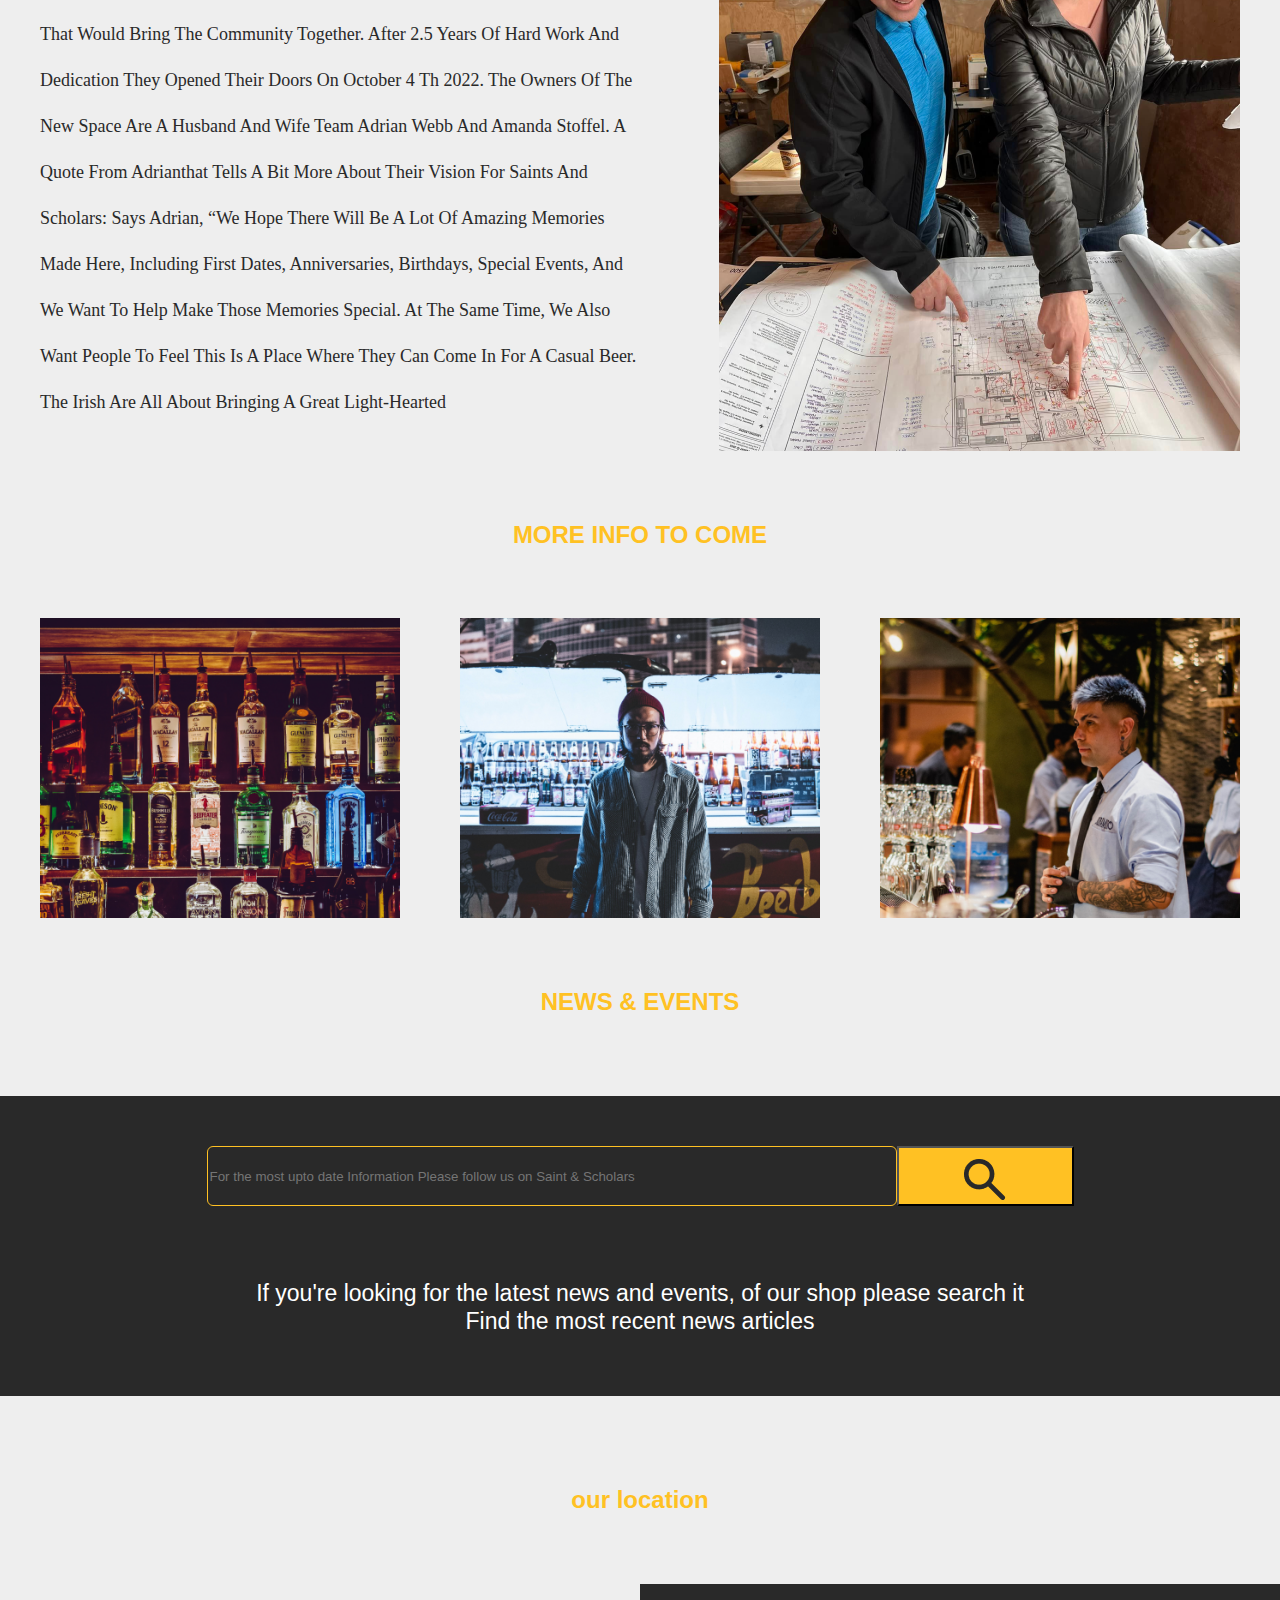
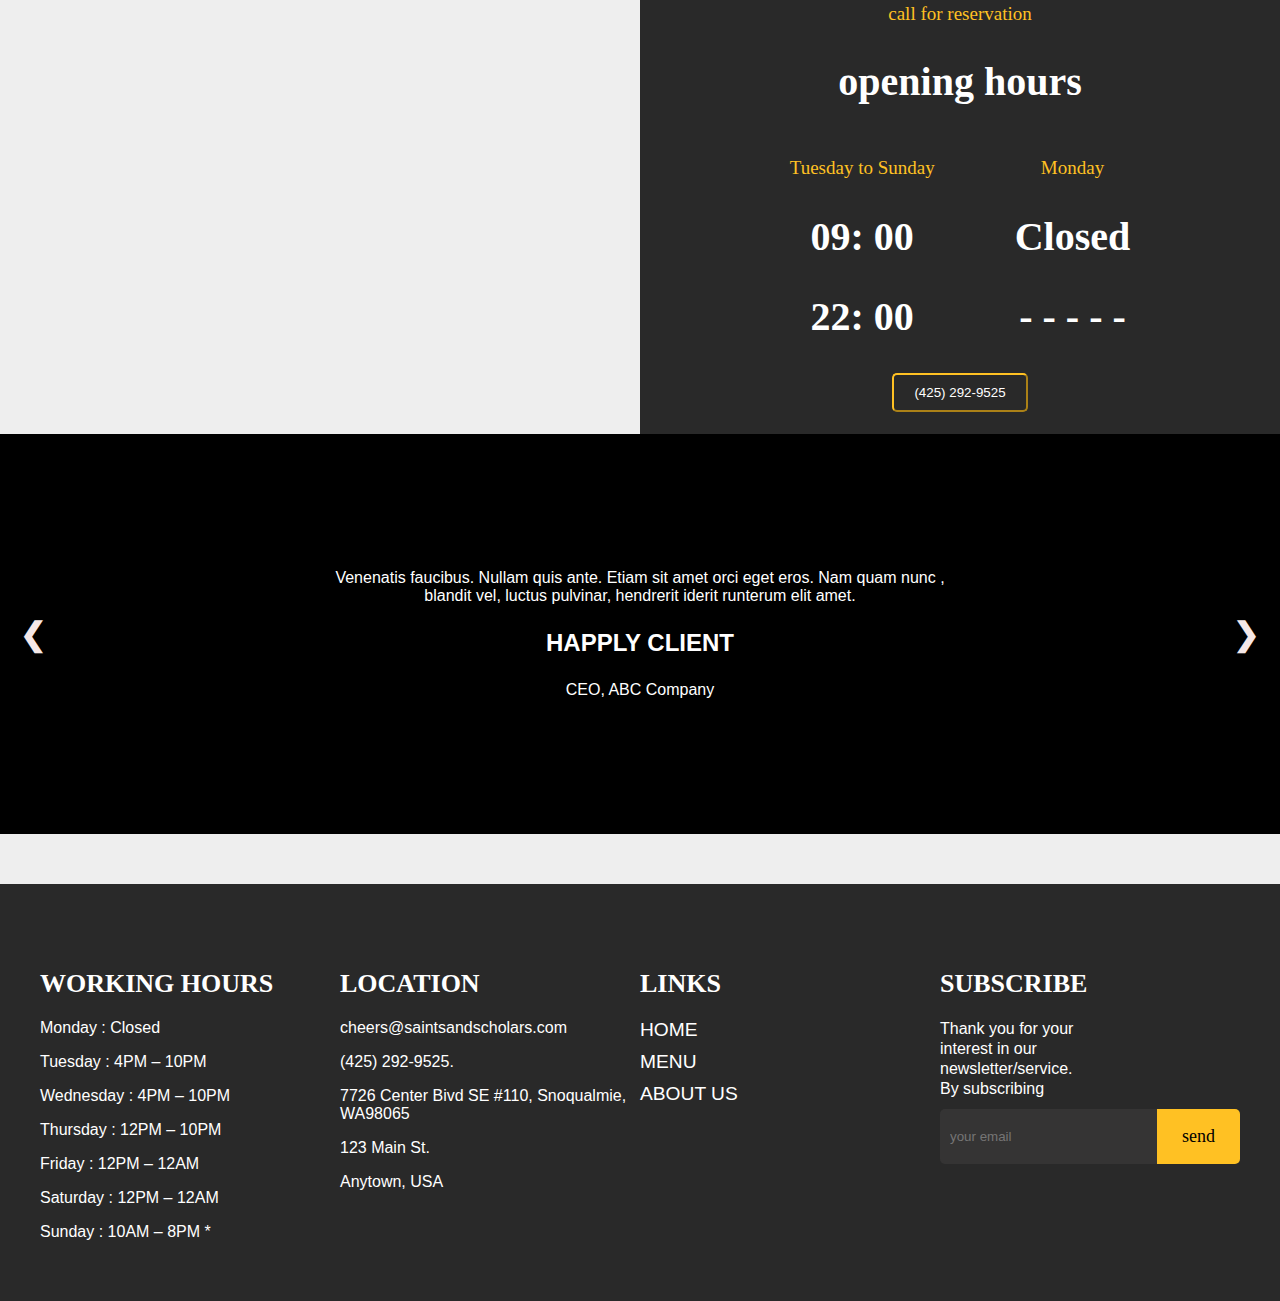
==== commit 96b8fa9c: "all sections are added" ====
--- a/frontend_practice/index.html
+++ b/frontend_practice/index.html
@@ -33,12 +33,15 @@
     </div>
   </div>
 
-    <header>
+    <header class="container">
         <nav>
+        <img src="logo_saint.png" class="saint_logo">
           <ul>
-            <li><a href="#">Home</a></li>
-            <li><a href="#">About</a></li>
-            <li><a href="#">Contact</a></li>
+            <li><a href="#">HOME</a></li>
+            <li><a href="#">MENU</a></li>
+            <li><a href="#">ABOUT US</a></li>
+            <li><a href="#">Irish Week</a></li>
+            <li><a href="#">Reservation</a></li>
           </ul>
         </nav>
       </header>
@@ -51,18 +54,18 @@
         <input type="radio" name="carousel" id="slide-btn-5" class="slide-btn" onclick="setInt();" />
         <div class="slide one -effectparallax"><h1>Come experience <br>
             craft cocktails</h1>
-          <div class="credit"><a href="#/">Read More</a></div></div>
+          <div class="credit"><a href="#/">View More</a></div></div>
         <div class="slide two -effectparallax"><h1>Come experience <br>
             craft cocktails 2</h1>
-          <div class="credit"><a href="#">Read More</a></div></div>
+          <div class="credit"><a href="#">View More</a></div></div>
         <div class="slide three -effectparallax"><h1>Come experience <br>
             craft cocktails 3</h1>
-          <div class="credit"><a href="#">Read More</a></div></div>
+          <div class="credit"><a href="#">View More</a></div></div>
         <div class="slide four -effectparallax"><h1>Come experience <br>
             craft cocktails 4</h1>
-          <div class="credit"><a href="#">Read More</a></div></div>
+          <div class="credit"><a href="#">View More</a></div></div>
         <div class="slide five -effectparallax"><h1>Slide 5</h1>
-          <div class="credit"><a href="#">Read More</a></div></div>
+          <div class="credit"><a href="#">View More</a></div></div>
         <div class="labels">
           <label for="slide-btn-1"></label>
           <label for="slide-btn-2"></label>
@@ -72,6 +75,39 @@
         </div>
       </div>
 
+
+      <section class="reservation-section">
+        <h2>Select date and time for reservation</h2>
+        <form class="reservation-form">
+          <div class="col-3">
+
+          </div>
+          <div class="col-3">
+            <label for="reservation-date">Date:</label>
+          <input type="date" id="reservation-date" name="reservation-date" value="19-04-2023" required>
+          </div>
+          <div class="col-3">
+            <label for="reservation-time">Time:</label>
+          <input type="time" id="reservation-time" name="reservation-time" required>
+          </div>
+          <div class="col-3">
+            <label for="people-counter">Number of people:</label>
+            <input type="number" id="people-counter" name="people-counter" min="1" max="10" value="1" required>
+          </div>
+          
+          <div class="col-3">
+            <label></label><br>
+            <button type="submit">Check Availability</button>
+          </div>
+          
+        
+          
+         
+          
+          
+        </form>
+        <p>Click on check availabilty button and book your table</p>
+      </section>
 
 
       <section class=" hero">
@@ -91,8 +127,9 @@
         </div>
       </section>
       
-
+      <div class="content_of_subscribe"><h2>About Us</h2></div>
       <div class="container">
+      
       <section class="blog-section">
         <div class="blog-post first_post">
           <img src="Rectangle29.png" alt="Blog post 1">
@@ -215,32 +252,77 @@
           
           </section>
 
+          <div class="testimonial-slider">
+            <div class="testimonial-slide active-slide">
+              <div class="testimonial-text">
+                <p>Venenatis faucibus. Nullam quis ante. Etiam sit amet orci eget eros. Nam quam nunc
+                  , blandit vel, luctus pulvinar, hendrerit iderit runterum elit amet.</p>
+                <h3>HAPPLY CLIENT</h3>
+                <p>CEO, ABC Company</p>
+              </div>
+            </div>
+            <div class="testimonial-slide">
+              <div class="testimonial-text">
+                <p>Venenatis faucibus. Nullam quis ante. Etiam sit amet orci eget eros. Nam quam nunc
+                  , blandit vel, luctus pulvinar, hendrerit iderit runterum elit amet.</p>
+                <h3>HAPPLY CLIENT</h3>
+                <p>Marketing Manager, XYZ Inc.</p>
+              </div>
+            </div>
+            <div class="testimonial-slide">
+              <div class="testimonial-text">
+                <p>Venenatis faucibus. Nullam quis ante. Etiam sit amet orci eget eros. Nam quam nunc
+                  , blandit vel, luctus pulvinar, hendrerit iderit runterum elit amet.</p>
+                <h3>HAPPLY CLIENT</h3>
+                <p>IT Director, 123 Corp.</p>
+              </div>
+            </div>
+            <a class="prev" onclick="slide(-1)">&#10094;</a>
+            <a class="next" onclick="slide(1)">&#10095;</a>
+          </div>
+          
+          
+          
           <footer>
             <div class="footer-columns">
               <div class="column">
                 <h4>Working Hours</h4>
-                <p>Monday - Friday: 9am - 5pm</p>
-                <p>Saturday - Sunday: Closed</p>
+              
+                <p> Monday : Closed </p>
+                  <p>Tuesday : 4PM – 10PM </p>
+                    <p>Wednesday : 4PM – 10PM </p>
+                      <p> Thursday : 12PM – 10PM </p>
+                        <p>Friday : 12PM – 12AM </p>
+                          <p>Saturday : 12PM – 12AM </p>
+                            <p> Sunday : 10AM – 8PM * </p>
               </div>
               <div class="column">
-                <h4>Address</h4>
+                <h4>Location</h4>
+                <p>cheers@saintsandscholars.com</p>
+                 <p>(425) 292-9525.</p> 
+                  
+                 <p>7726 Center Bivd SE #110,
+                   Snoqualmie, WA98065</p>
                 <p>123 Main St.</p>
                 <p>Anytown, USA</p>
               </div>
               <div class="column">
                 <h4>Links</h4>
-                <ul>
-                  <li><a href="#">Link 1</a></li>
-                  <li><a href="#">Link 2</a></li>
-                  <li><a href="#">Link 3</a></li>
+                <ul class="footer_link">
+                  <li><a href="#">home</a></li>
+                  <li><a href="#">menu</a></li>
+                  <li><a href="#">About us</a></li>
                 </ul>
               </div>
               <div class="column">
                 <h4>Subscribe</h4>
-                <p>Subscribe to our newsletter for updates and promotions</p>
+                <p class="text_subscribe">Thank you for your <br>
+                  interest in our <br>
+                  newsletter/service. <br>
+                   By subscribing</p>
                 <form>
-                  <input type="email" placeholder="Enter your email address">
-                  <button type="submit">Subscribe</button>
+                  <input type="email" placeholder="your email">
+                  <button type="submit">send</button>
                 </form>
               </div>
             </div>
@@ -251,6 +333,8 @@
 <script src="custum.js">
 
 </script>
+ 
+
 </body>
     
 </html>--- a/frontend_practice/style.css
+++ b/frontend_practice/style.css
@@ -168,12 +168,16 @@
     left:10%
 
 }
+.saint_logo {
+  margin-right: 290px;
+}
 
 nav {
+  margin: auto;
   display: flex;
   justify-content: center;
   align-items: center;
-  height: 60px;
+  height: 91px;
 }
 
 ul {
@@ -199,7 +203,7 @@
 
 
 .hero {
-    margin-top: 100px;
+    margin-top: 50px;
     margin-bottom: 20px;
     background-image: url('image2.png');
     background-size: cover;
@@ -394,8 +398,8 @@
 
     text-align: center;
     background: #292929;
-    margin-right: 15px;
-    margin-left: 15px;
+    /* margin-right: 15px;
+    margin-left: 15px; */
   }
   
   .blog-post img {
@@ -559,9 +563,13 @@
 .reservation{
   color: #FFC123;
   text-align: center;
+  font-size: 19px;
+  font-family: Arvo;
 }
 .opening_hours{
   text-align: center;
+  font-size: 40px;
+  font-family:Arvo;
 }
 .opening_sec {
   display: flex;
@@ -575,7 +583,8 @@
 /* footer css */
 
 footer {
-  background-color: black;
+  margin-top: 50px;
+  background-color: #292929;
   color: white;
   padding: 50px 0;
 }
@@ -592,8 +601,10 @@
 }
 
 .column h4 {
-  font-size: 1.2rem;
+  font-size: 26px;
   margin-bottom: 20px;
+  text-transform: uppercase;
+  font-family: Arvo;
 }
 
 .column p {
@@ -620,22 +631,147 @@
 }
 
 input[type="email"] {
+  background-color: #544f4f4d;
   flex: 1;
   padding: 10px;
   border: none;
   border-radius: 5px 0 0 5px;
+  height: 55px;
 }
 
 button[type="submit"] {
-  background-color: white;
+  background-color: #FFC123;
   color: black;
   border: none;
   border-radius: 0 5px 5px 0;
-  padding: 10px;
+  padding-right: 25px;
+  padding-left: 25px;
   cursor: pointer;
+  font-family: Arvo;
+  font-size: 18px;
 }
 
 button[type="submit"]:hover {
   background-color: #fff;
   color: black;
 }
+.footer_link{
+  display: inline;
+}
+.footer_link li a {
+  font-weight: 400;
+}
+.footer_link li {
+  margin: 0px;
+  padding-bottom: 10px;
+}
+.text_subscribe{
+  line-height: 20px;
+}
+
+/* availibality form */
+
+.reservation-section {
+  background-color: #292929;
+  color: white;
+  text-align: center;
+  
+  height: 350px;
+  
+  justify-content: center;
+  align-items: center;
+  display: inline-grid;
+  width: 100%;
+  margin-top: 50px;
+
+}
+.reservation-section h2 {
+  padding-top: 60px;
+}
+
+.reservation-form {
+ justify-content: center;
+  margin-top: 20px;
+}
+
+.reservation-form label {
+  display: block;
+  margin-bottom: 10px;
+}
+
+.reservation-form input[type="date"], 
+.reservation-form input[type="time"], 
+.reservation-form input[type="number"] {
+  padding: 10px;
+  margin-bottom: 10px;
+  border-radius: 5px;
+  border: none;
+  width: 150px;
+  font-size: 16px;
+}
+
+.reservation-form button {
+  padding: 13px 20px;
+  border-radius: 5px;
+  border: none;
+  background-color: #FFC123;
+  color: white;
+  font-size: 16px;
+  cursor: pointer;
+}
+
+.reservation-form button:hover {
+  background-color: #3e8e41;
+}
+.col-3 {
+  width: 215px;
+}
+
+/* testimonial slider */
+
+.testimonial-slider {
+  position: relative;
+  width: 100%;
+  height: 400px;
+  overflow: hidden;
+  background-color: black;
+}
+
+.testimonial-slide {
+  position: absolute;
+  top: 0;
+  left: 0;
+  width: 100%;
+  height: 100%;
+  opacity: 0;
+  transition: opacity 0.6s ease;
+}
+
+.testimonial-slide.active-slide {
+  opacity: 1;
+}
+
+.testimonial-text {
+  position: absolute;
+  top: 50%;
+  left: 50%;
+  transform: translate(-50%, -50%);
+  text-align: center;
+}
+
+.prev, .next {
+  position: absolute;
+  top: 50%;
+  transform: translateY(-50%);
+  font-size: 2em;
+  font-weight: bold;
+  cursor: pointer;
+}
+
+.prev {
+  left: 20px;
+}
+
+.next {
+  right: 20px;
+}
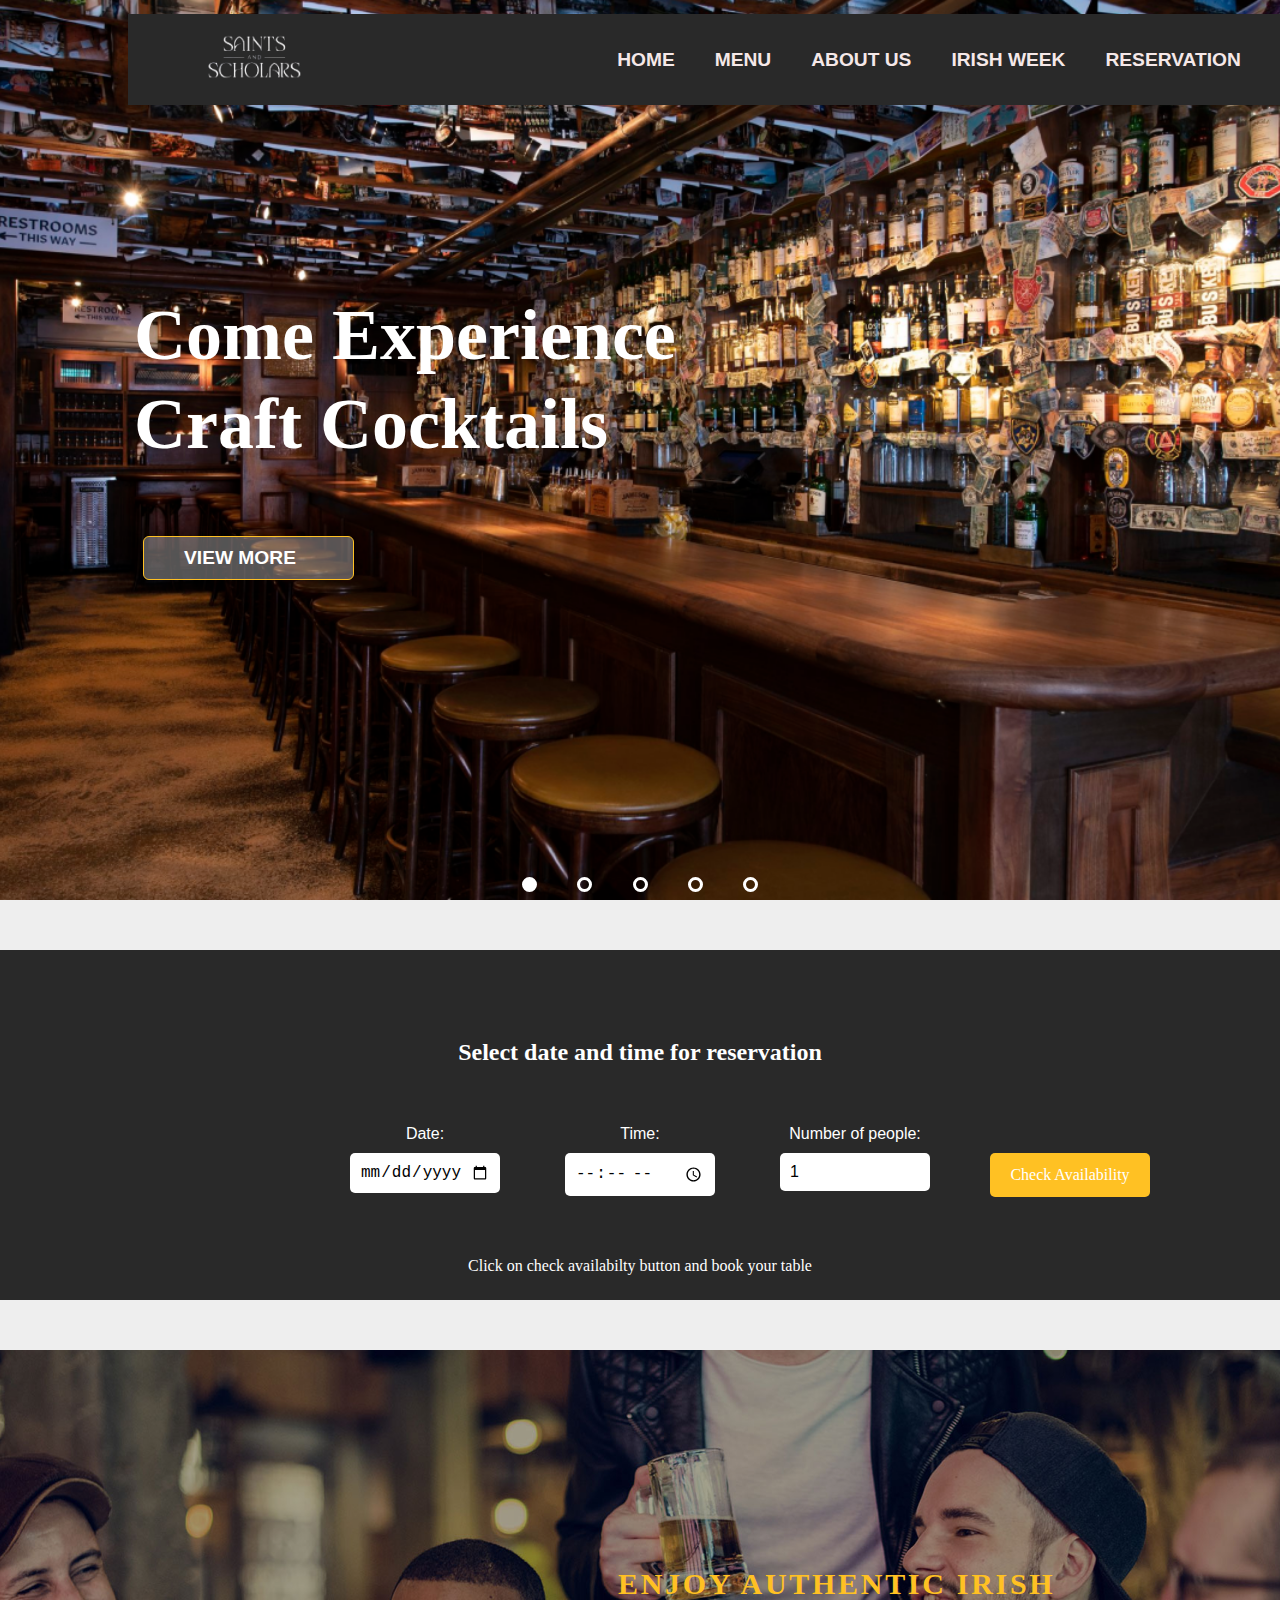
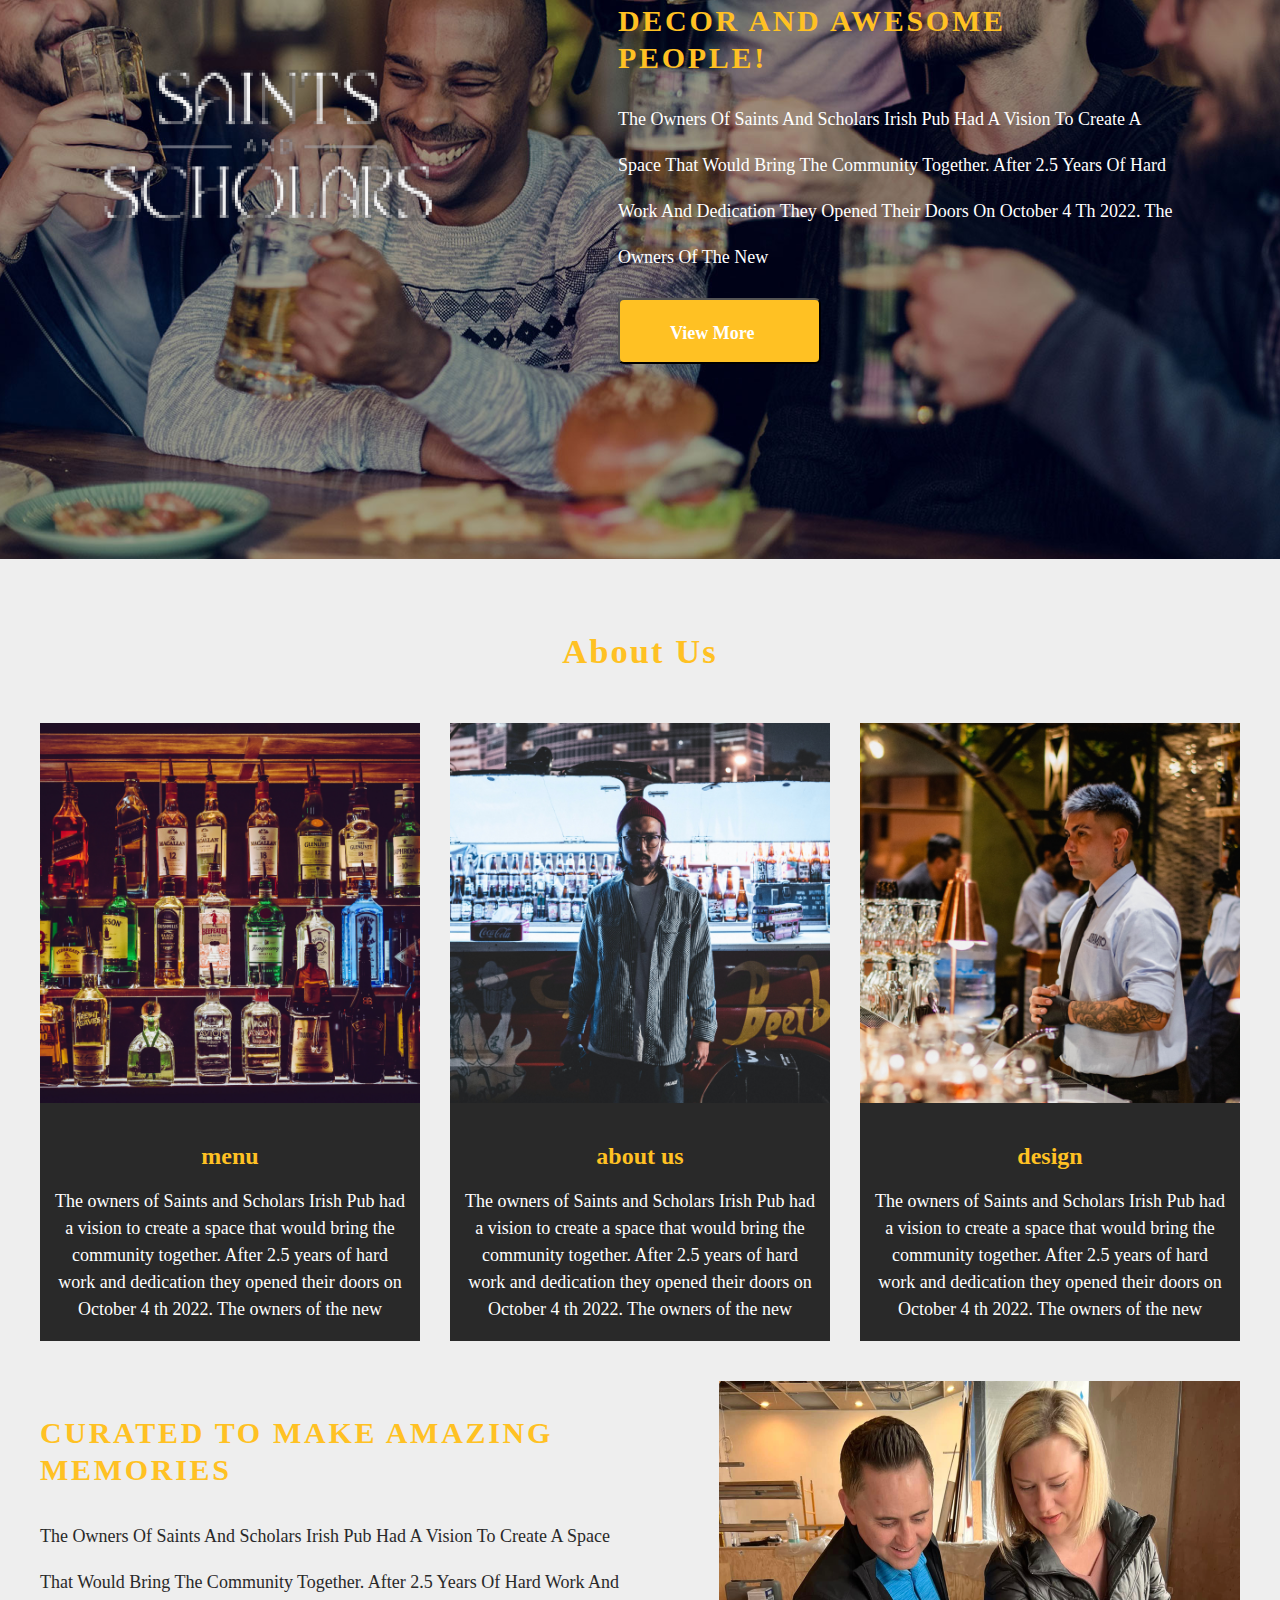
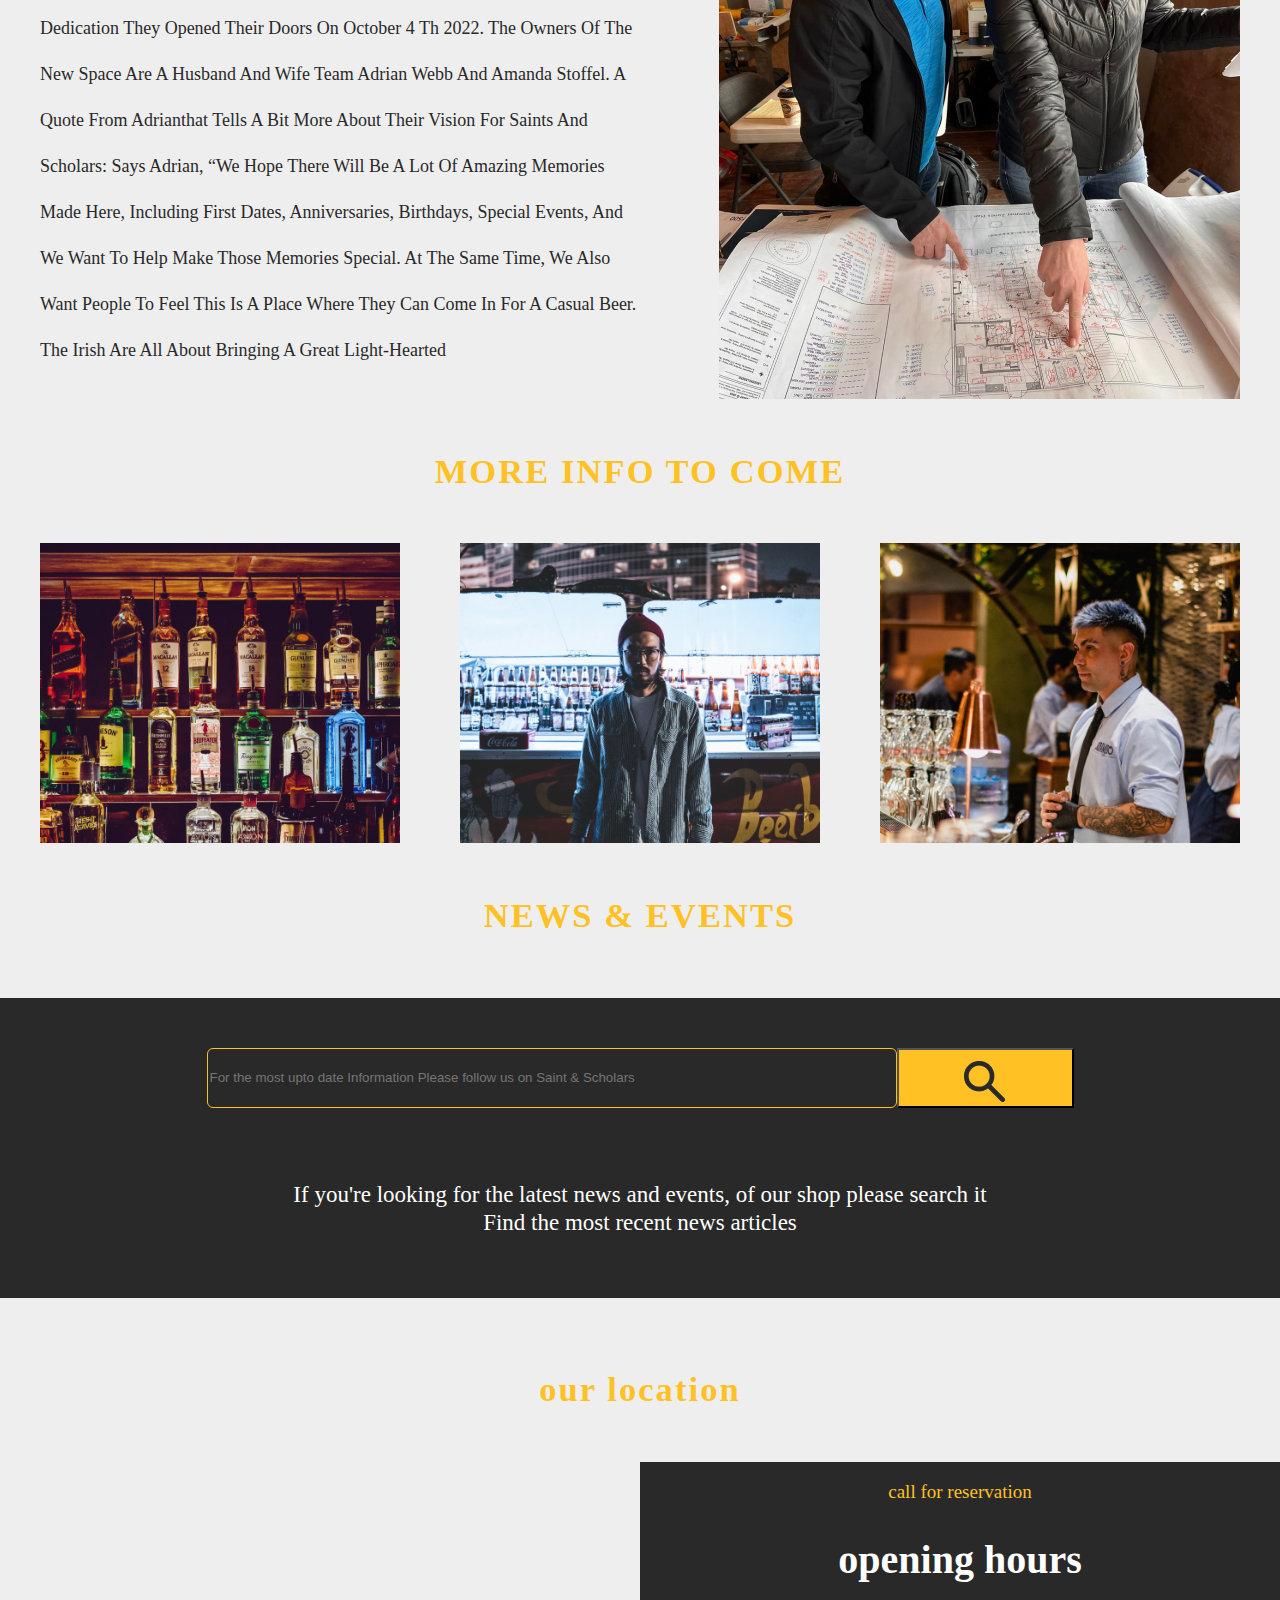
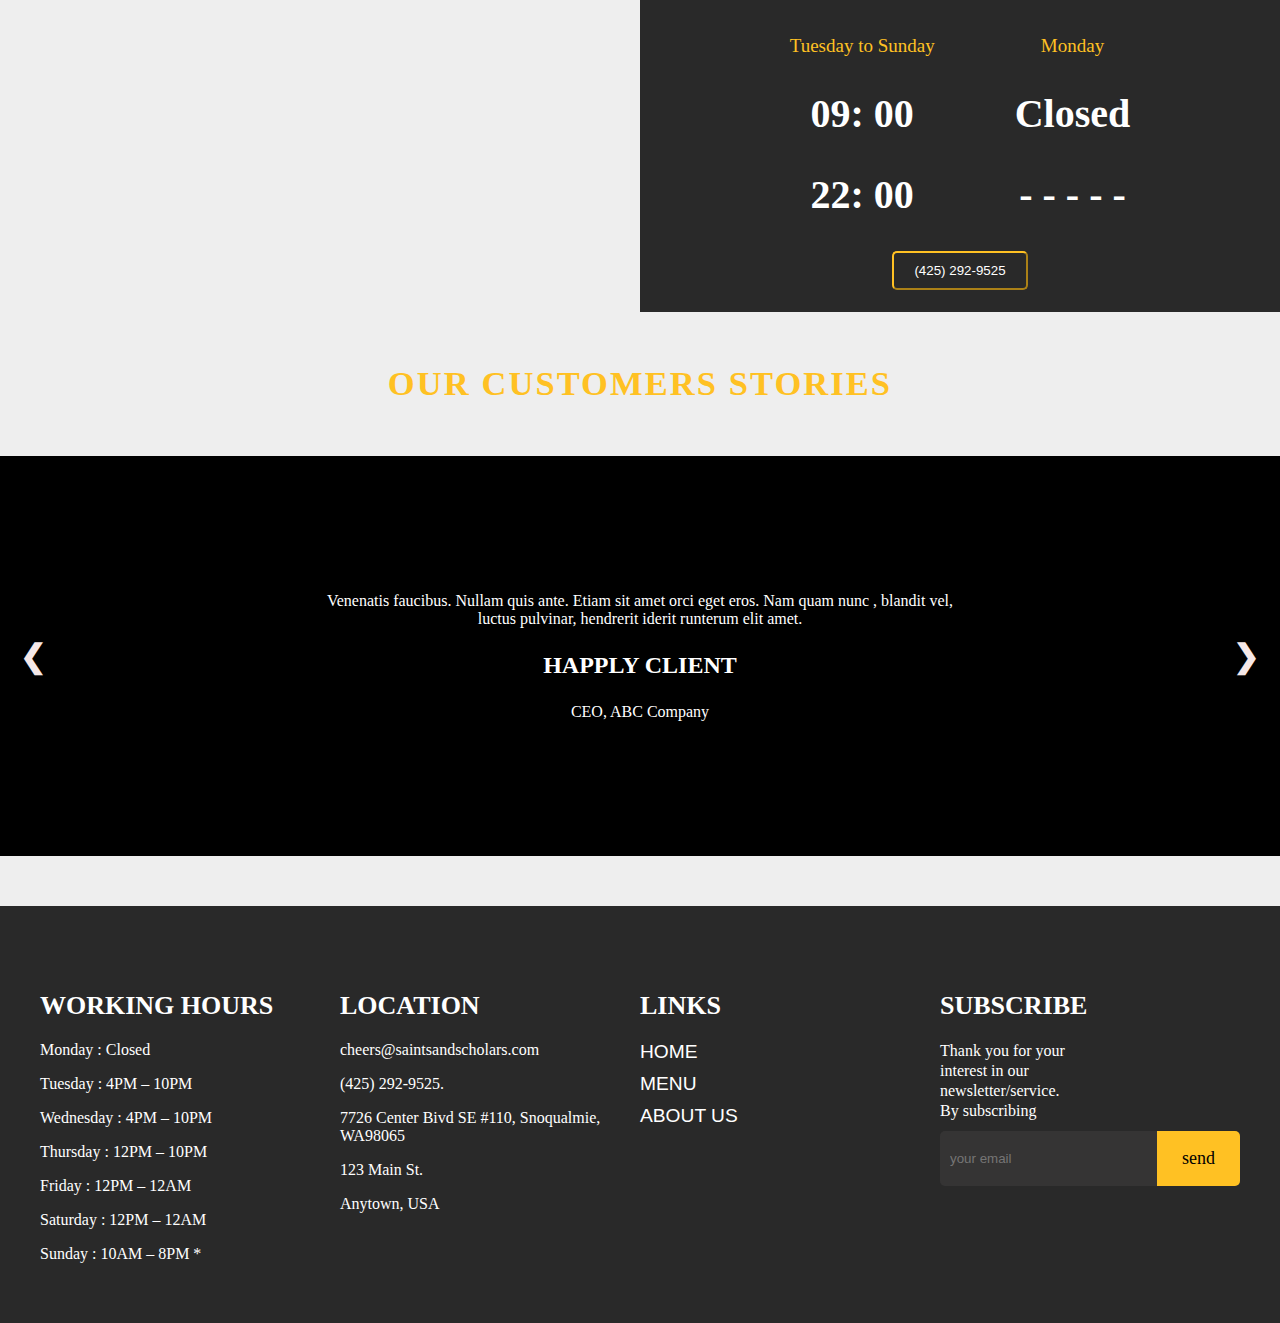
==== commit 820ba10c: "code formated" ====
--- a/frontend_practice/index.html
+++ b/frontend_practice/index.html
@@ -1,16 +1,23 @@
 <html>
-  <head>
-    <title></title>
-  <link rel="stylesheet" type="text/css" href="style.css" media="screen" /> 
- <style>
-  .container {
-    max-width: 1200px;
-    width: 100%;
-    margin: 0 auto;
-  }
- </style>
-  </head>
-  
+
+<head>
+  <title></title>
+  <link rel="stylesheet" type="text/css" href="style.css" media="screen" />
+  <style>
+    .container {
+      max-width: 1200px;
+      width: 100%;
+      margin: 0 auto;
+    }
+
+    p,
+    h2,
+    h3 {
+      font-family: Arvo;
+    }
+  </style>
+</head>
+
 <body>
   <!-- <div class="hero">
     <div class="container">
@@ -33,308 +40,338 @@
     </div>
   </div>
 
-    <header class="container">
-        <nav>
-        <img src="logo_saint.png" class="saint_logo">
-          <ul>
-            <li><a href="#">HOME</a></li>
-            <li><a href="#">MENU</a></li>
-            <li><a href="#">ABOUT US</a></li>
-            <li><a href="#">Irish Week</a></li>
-            <li><a href="#">Reservation</a></li>
-          </ul>
-        </nav>
-      </header>
-      
-      <div class="carousel">
-        <input type="radio" name="carousel" id="slide-btn-1" class="slide-btn" onclick="setInt();" checked />
-        <input type="radio" name="carousel" id="slide-btn-2" class="slide-btn" onclick="setInt();" />
-        <input type="radio" name="carousel" id="slide-btn-3" class="slide-btn" onclick="setInt();" />
-        <input type="radio" name="carousel" id="slide-btn-4" class="slide-btn" onclick="setInt();" />
-        <input type="radio" name="carousel" id="slide-btn-5" class="slide-btn" onclick="setInt();" />
-        <div class="slide one -effectparallax"><h1>Come experience <br>
-            craft cocktails</h1>
-          <div class="credit"><a href="#/">View More</a></div></div>
-        <div class="slide two -effectparallax"><h1>Come experience <br>
-            craft cocktails 2</h1>
-          <div class="credit"><a href="#">View More</a></div></div>
-        <div class="slide three -effectparallax"><h1>Come experience <br>
-            craft cocktails 3</h1>
-          <div class="credit"><a href="#">View More</a></div></div>
-        <div class="slide four -effectparallax"><h1>Come experience <br>
-            craft cocktails 4</h1>
-          <div class="credit"><a href="#">View More</a></div></div>
-        <div class="slide five -effectparallax"><h1>Slide 5</h1>
-          <div class="credit"><a href="#">View More</a></div></div>
-        <div class="labels">
-          <label for="slide-btn-1"></label>
-          <label for="slide-btn-2"></label>
-          <label for="slide-btn-3"></label>
-          <label for="slide-btn-4"></label>
-          <label for="slide-btn-5"></label>
-        </div>
-      </div>
-
-
-      <section class="reservation-section">
-        <h2>Select date and time for reservation</h2>
-        <form class="reservation-form">
-          <div class="col-3">
-
-          </div>
-          <div class="col-3">
-            <label for="reservation-date">Date:</label>
-          <input type="date" id="reservation-date" name="reservation-date" value="19-04-2023" required>
-          </div>
-          <div class="col-3">
-            <label for="reservation-time">Time:</label>
-          <input type="time" id="reservation-time" name="reservation-time" required>
-          </div>
-          <div class="col-3">
-            <label for="people-counter">Number of people:</label>
-            <input type="number" id="people-counter" name="people-counter" min="1" max="10" value="1" required>
-          </div>
-          
-          <div class="col-3">
-            <label></label><br>
-            <button type="submit">Check Availability</button>
-          </div>
-          
-        
-          
-         
-          
-          
+  <header class="container">
+    <nav>
+      <img src="logo_saint.png" class="saint_logo">
+      <ul>
+        <li><a href="#">HOME</a></li>
+        <li><a href="#">MENU</a></li>
+        <li><a href="#">ABOUT US</a></li>
+        <li><a href="#">Irish Week</a></li>
+        <li><a href="#">Reservation</a></li>
+      </ul>
+    </nav>
+  </header>
+
+  <div class="carousel">
+    <input type="radio" name="carousel" id="slide-btn-1" class="slide-btn" onclick="setInt();" checked />
+    <input type="radio" name="carousel" id="slide-btn-2" class="slide-btn" onclick="setInt();" />
+    <input type="radio" name="carousel" id="slide-btn-3" class="slide-btn" onclick="setInt();" />
+    <input type="radio" name="carousel" id="slide-btn-4" class="slide-btn" onclick="setInt();" />
+    <input type="radio" name="carousel" id="slide-btn-5" class="slide-btn" onclick="setInt();" />
+    <div class="slide one -effectparallax">
+      <h1>Come experience <br>
+        craft cocktails</h1>
+      <div class="credit"><a href="#/">View More</a></div>
+    </div>
+    <div class="slide two -effectparallax">
+      <h1>Come experience <br>
+        craft cocktails 2</h1>
+      <div class="credit"><a href="#">View More</a></div>
+    </div>
+    <div class="slide three -effectparallax">
+      <h1>Come experience <br>
+        craft cocktails 3</h1>
+      <div class="credit"><a href="#">View More</a></div>
+    </div>
+    <div class="slide four -effectparallax">
+      <h1>Come experience <br>
+        craft cocktails 4</h1>
+      <div class="credit"><a href="#">View More</a></div>
+    </div>
+    <div class="slide five -effectparallax">
+      <h1>Slide 5</h1>
+      <div class="credit"><a href="#">View More</a></div>
+    </div>
+    <div class="labels">
+      <label for="slide-btn-1"></label>
+      <label for="slide-btn-2"></label>
+      <label for="slide-btn-3"></label>
+      <label for="slide-btn-4"></label>
+      <label for="slide-btn-5"></label>
+    </div>
+  </div>
+
+
+  <section class="reservation-section">
+    <h2>Select date and time for reservation</h2>
+    <form class="reservation-form">
+      <div class="col-3">
+
+      </div>
+      <div class="col-3">
+        <label for="reservation-date">Date:</label>
+        <input type="date" id="reservation-date" name="reservation-date" value="19-04-2023" required>
+      </div>
+      <div class="col-3">
+        <label for="reservation-time">Time:</label>
+        <input type="time" id="reservation-time" name="reservation-time" required>
+      </div>
+      <div class="col-3">
+        <label for="people-counter">Number of people:</label>
+        <input type="number" id="people-counter" name="people-counter" min="1" max="10" value="1" required>
+      </div>
+
+      <div class="col-3">
+        <label></label><br>
+        <button type="submit">Check Availability</button>
+      </div>
+
+
+
+
+
+
+    </form>
+    <p>Click on check availabilty button and book your table</p>
+  </section>
+
+
+  <section class=" hero">
+    <div class="hero-image">
+      <img src="logo_figma.png" class="logo_new">
+    </div>
+    <div class="hero-image">
+      <div class="hero-content">
+        <h1 class="hero-heading">ENJOY AUTHENTIC IRISH
+          DECOR AND AWESOME
+          PEOPLE!</h1>
+        <p class="hero-text">The owners of Saints and Scholars Irish Pub had a vision to create a space that
+          would bring the community together. After 2.5 years of hard work and dedication
+          they opened their doors on October 4 th 2022. The owners of the new </p>
+        <button class="hero-button">view more </button>
+      </div>
+    </div>
+  </section>
+
+  <div class="content_of_subscribe">
+    <h2>About Us</h2>
+  </div>
+  <div class="container">
+
+    <section class="blog-section">
+      <div class="blog-post first_post">
+        <img src="Rectangle29.png" alt="Blog post 1">
+        <div class="blog-content">
+          <h2>menu</h2>
+          <p>The owners of Saints and Scholars Irish Pub had a vision to create a space that would bring the community
+            together.
+            After 2.5 years of hard work and dedication they opened their doors on October 4 th 2022. The owners of the
+            new </p>
+        </div>
+      </div>
+      <div class="blog-post">
+        <img src="Rectangle30.png" alt="Blog post 2">
+        <div class="blog-content">
+          <h2>about us</h2>
+          <p>The owners of Saints and Scholars Irish Pub had a vision to create a space that would bring the community
+            together. After 2.5 years of hard work and dedication they opened
+            their doors on October 4 th 2022. The owners of the new </p>
+        </div>
+      </div>
+      <div class="blog-post">
+        <img src="Rectangle31.png" alt="Blog post 3">
+        <div class="blog-content">
+          <h2>design</h2>
+          <p>The owners of Saints and Scholars Irish Pub had a vision to create a space that would bring the community
+            together.
+            After 2.5 years of hard work and dedication they opened their doors on October 4 th 2022. The owners of the
+            new </p>
+        </div>
+      </div>
+    </section>
+  </div>
+
+
+
+  <div class="container two-column-section">
+    <div class="column-1">
+      <h2 class="title">CURATED TO MAKE
+        AMAZING MEMORIES</h2>
+      <p class="description">The owners of Saints and Scholars Irish Pub had a vision to create a space that would bring
+        the community together.
+        After 2.5 years of hard work and dedication they opened their doors on October 4 th 2022.
+        The owners of the new space are a husband and wife team Adrian Webb and Amanda Stoffel.
+        A quote from Adrianthat tells a bit more about their vision for Saints and Scholars: Says Adrian,
+        “We hope there will be a lot of amazing memories made here, including first dates, anniversaries, birthdays,
+        special events, and we want to help make those memories special. At the same time, we also want people to feel
+        this is a place where they can come in for a casual beer.
+        The Irish are all about bringing a great light-hearted </p>
+    </div>
+    <div class="column-2">
+      <img src="image_new_hero.png" alt="Your image">
+    </div>
+  </div>
+
+
+  <section>
+    <div class="content_of_subscribe">
+      <h2>MORE INFO TO COME</h2>
+    </div>
+    <div class="container">
+      <div class="column">
+        <div class="image" style="background-image: url('Rectangle29.png')">
+          <div class="overlay">
+            <h3>live music</h3>
+          </div>
+        </div>
+      </div>
+      <div class="column">
+        <div class="image" style="background-image: url('Rectangle30.png')">
+          <div class="overlay">
+            <h3>live music</h3>
+          </div>
+        </div>
+      </div>
+      <div class="column">
+        <div class="image" style="background-image: url('Rectangle31.png')">
+          <div class="overlay">
+            <h3>live music</h3>
+          </div>
+        </div>
+      </div>
+    </div>
+
+  </section>
+
+
+  <div class="content_of_subscribe">
+    <h2>NEWS & EVENTS</h2>
+  </div>
+  <section class="subscribe-to-us">
+    <form class="myform">
+      <input type="text" placeholder="For the most upto date Information Please follow us on Saint & Scholars">
+      <button type="button" class="submit-btn"> <img src="Vector.png" class="search_btn"> </button>
+
+    </form>
+    <p style="text-align: center; font-size: 23px; line-height: 28px;">
+      If you're looking for the latest news and events, of our shop please search it <br>
+      Find the most recent news articles
+    </p>
+
+
+  </section>
+
+  <section class="location">
+    <div class="content_of_subscribe">
+      <h2>our location</h2>
+    </div>
+    <div class="map-section">
+      <div class="map-container">
+        <iframe
+          src="https://www.google.com/maps/embed?pb=!1m18!1m12!1m3!1d3037.315243587501!2d-74.00597468459342!3d40.71277532552527!2m3!1f0!2f0!3f0!3m2!1i1024!2i768!4f13.1!3m3!1m2!1s0x89c2598a7a3a17e1%3A0x8e9a1a79a2c8345!2sStatue%20of%20Liberty!5e0!3m2!1sen!2sus!4v1650351600726!5m2!1sen!2sus"
+          width="100%" height="450" style="border:0;" allowfullscreen="" loading="lazy"></iframe>
+      </div>
+      <div class="address-container">
+        <p class="reservation">call for reservation</p>
+        <h2 class="opening_hours">opening hours</h2>
+        <div class="opening_sec">
+          <div class="opening_day_time">
+            <p class="reservation">Tuesday to Sunday </p>
+            <h2 class="opening_hours">09: 00</h2>
+            <h2 class="opening_hours">22: 00</h2>
+          </div>
+
+          <div class="opening_day_time">
+            <p class="reservation">Monday</p>
+            <h2 class="opening_hours">Closed</h2>
+            <h2 class="opening_hours">- - - - -</h2>
+          </div>
+
+        </div>
+        <button class="location_btn">(425) 292-9525</button>
+
+      </div>
+    </div>
+
+  </section>
+  <section class="testimonial_section">
+    <div class="content_of_subscribe">
+      <h2>OUR CUSTOMERS STORIES</h2>
+    </div>
+    <div class="testimonial-slider">
+      <div class="testimonial-slide active-slide">
+        <div class="testimonial-text">
+          <p>Venenatis faucibus. Nullam quis ante. Etiam sit amet orci eget eros. Nam quam nunc
+            , blandit vel, luctus pulvinar, hendrerit iderit runterum elit amet.</p>
+          <h3>HAPPLY CLIENT</h3>
+          <p>CEO, ABC Company</p>
+        </div>
+      </div>
+      <div class="testimonial-slide">
+        <div class="testimonial-text">
+          <p>Venenatis faucibus. Nullam quis ante. Etiam sit amet orci eget eros. Nam quam nunc
+            , blandit vel, luctus pulvinar, hendrerit iderit runterum elit amet.</p>
+          <h3>HAPPLY CLIENT</h3>
+          <p>Marketing Manager, XYZ Inc.</p>
+        </div>
+      </div>
+      <div class="testimonial-slide">
+        <div class="testimonial-text">
+          <p>Venenatis faucibus. Nullam quis ante. Etiam sit amet orci eget eros. Nam quam nunc
+            , blandit vel, luctus pulvinar, hendrerit iderit runterum elit amet.</p>
+          <h3>HAPPLY CLIENT</h3>
+          <p>IT Director, 123 Corp.</p>
+        </div>
+      </div>
+      <a class="prev" onclick="slide(-1)">&#10094;</a>
+      <a class="next" onclick="slide(1)">&#10095;</a>
+    </div>
+  </section>
+
+
+  <footer>
+    <div class="footer-columns">
+      <div class="column">
+        <h4>Working Hours</h4>
+
+        <p> Monday : Closed </p>
+        <p>Tuesday : 4PM – 10PM </p>
+        <p>Wednesday : 4PM – 10PM </p>
+        <p> Thursday : 12PM – 10PM </p>
+        <p>Friday : 12PM – 12AM </p>
+        <p>Saturday : 12PM – 12AM </p>
+        <p> Sunday : 10AM – 8PM * </p>
+      </div>
+      <div class="column">
+        <h4>Location</h4>
+        <p>cheers@saintsandscholars.com</p>
+        <p>(425) 292-9525.</p>
+
+        <p>7726 Center Bivd SE #110,
+          Snoqualmie, WA98065</p>
+        <p>123 Main St.</p>
+        <p>Anytown, USA</p>
+      </div>
+      <div class="column">
+        <h4>Links</h4>
+        <ul class="footer_link">
+          <li><a href="#">home</a></li>
+          <li><a href="#">menu</a></li>
+          <li><a href="#">About us</a></li>
+        </ul>
+      </div>
+      <div class="column">
+        <h4>Subscribe</h4>
+        <p class="text_subscribe">Thank you for your <br>
+          interest in our <br>
+          newsletter/service. <br>
+          By subscribing</p>
+        <form>
+          <input type="email" placeholder="your email">
+          <button type="submit">send</button>
         </form>
-        <p>Click on check availabilty button and book your table</p>
-      </section>
-
-
-      <section class=" hero">
-        <div class="hero-image">
-          <img src = "logo_figma.png" class = "logo_new">
-        </div>
-        <div class="hero-image">
-            <div class="hero-content">
-                <h1 class="hero-heading">ENJOY AUTHENTIC IRISH
-                    DECOR AND AWESOME 
-                   PEOPLE!</h1>
-                <p class="hero-text">The owners of Saints and Scholars Irish Pub had a vision to create a space that 
-                    would bring the community together. After 2.5 years of hard work and dedication 
-                    they opened their doors on October 4 th 2022. The owners of the new </p>
-                <button class="hero-button">view more </button>
-              </div>
-        </div>
-      </section>
-      
-      <div class="content_of_subscribe"><h2>About Us</h2></div>
-      <div class="container">
-      
-      <section class="blog-section">
-        <div class="blog-post first_post">
-          <img src="Rectangle29.png" alt="Blog post 1">
-           <div class="blog-content">
-          <h2>menu</h2>
-          <p>The owners of Saints and Scholars Irish Pub had a vision to create a space that would bring the community together. 
-            After 2.5 years of hard work and dedication they opened their doors on October 4 th 2022. The owners of the new </p>
-        </div>
-          </div>
-        <div class="blog-post">
-          <img src="Rectangle30.png" alt="Blog post 2">
-          <div class="blog-content">
-          <h2>about us</h2>
-          <p>The owners of Saints and Scholars Irish Pub had a vision to create a space that would bring the community 
-            together. After 2.5 years of hard work and dedication they opened 
-            their doors on October 4 th 2022. The owners of the new  </p>
-        </div>
-      </div>
-        <div class="blog-post">
-          <img src="Rectangle31.png" alt="Blog post 3">
-          <div class="blog-content">
-          <h2>design</h2>
-          <p>The owners of Saints and Scholars Irish Pub had a vision to create a space that would bring the community together.
-             After 2.5 years of hard work and dedication they opened their doors on October 4 th 2022. The owners of the new </p>
-        </div>
-      </div>
-      </section>
-      </div>
-
-
-    
-       <div class="container two-column-section">
-        <div class="column-1">
-          <h2 class="title">CURATED TO MAKE
-            AMAZING MEMORIES</h2>
-          <p class="description">The owners of Saints and Scholars Irish Pub had a vision to create a space that would bring the community together.
-             After 2.5 years of hard work and dedication they opened their doors on October 4 th 2022.
-              The owners of the new space are a husband and wife team Adrian Webb and Amanda Stoffel. 
-              A quote from Adrianthat tells a bit more about their vision for Saints and Scholars: Says Adrian, 
-              “We hope there will be a lot of amazing memories made here, including first dates, anniversaries, birthdays, special events, and we want to help make those memories special. At the same time, we also want people to feel this is a place where they can come in for a casual beer. 
-            The Irish are all about bringing a great light-hearted </p>
-        </div>
-        <div class="column-2">
-          <img src="image_new_hero.png" alt="Your image">
-        </div>
-        </div>
-
-      
-        <section>
-          <div class="content_of_subscribe"><h2>MORE INFO TO COME</h2></div>
-          <div class="container">
-            <div class="column">
-              <div class="image" style="background-image: url('Rectangle29.png')">
-                <div class="overlay">
-                  <h3>live music</h3>
-                </div>
-              </div>
-            </div>
-            <div class="column">
-              <div class="image" style="background-image: url('Rectangle30.png')">
-                <div class="overlay">
-                  <h3>live music</h3>
-                </div>
-              </div>
-            </div>
-            <div class="column">
-              <div class="image" style="background-image: url('Rectangle31.png')">
-                <div class="overlay">
-                  <h3>live music</h3>
-                </div>
-              </div>
-            </div>
-          </div>
-          
-        </section>
-     
-
-        <div class="content_of_subscribe"><h2>NEWS & EVENTS</h2></div>
-        <section class="subscribe-to-us">
-          <form class="myform">
-            <input type="text"  placeholder="For the most upto date Information Please follow us on Saint & Scholars">
-            <button type="button" class="submit-btn"> <img src="Vector.png" class = "search_btn"> </button>
-            
-          </form>
-           <p style="text-align: center; font-size: 23px; line-height: 28px;">
-            If you're looking for the latest news and events, of our  shop please search it <br>
-            Find  the most recent news articles
-           </p>
-
-          
-        </section>
-     
-         <section class = "location">
-          <div class="content_of_subscribe"><h2>our location</h2></div>
-          <div class="map-section">
-            <div class="map-container">
-              <iframe src="https://www.google.com/maps/embed?pb=!1m18!1m12!1m3!1d3037.315243587501!2d-74.00597468459342!3d40.71277532552527!2m3!1f0!2f0!3f0!3m2!1i1024!2i768!4f13.1!3m3!1m2!1s0x89c2598a7a3a17e1%3A0x8e9a1a79a2c8345!2sStatue%20of%20Liberty!5e0!3m2!1sen!2sus!4v1650351600726!5m2!1sen!2sus" width="100%" height="450" style="border:0;" allowfullscreen="" loading="lazy"></iframe>
-            </div>
-            <div class="address-container">
-              <p class="reservation">call for reservation</p>
-              <h2 class="opening_hours">opening hours</h2>
-               <div class="opening_sec">
-               <div class="opening_day_time">
-                <p class="reservation">Tuesday to Sunday </p>
-                <h2 class="opening_hours">09: 00</h2>
-                <h2 class="opening_hours">22: 00</h2>
-               </div>
-
-               <div class="opening_day_time">
-                <p class="reservation">Monday</p>
-                <h2 class="opening_hours">Closed</h2>
-                <h2 class="opening_hours">- - - - -</h2>
-               </div>
-               
-              </div>
-              <button class="location_btn">(425) 292-9525</button>
-            
-            </div>
-          </div>
-          
-          </section>
-
-          <div class="testimonial-slider">
-            <div class="testimonial-slide active-slide">
-              <div class="testimonial-text">
-                <p>Venenatis faucibus. Nullam quis ante. Etiam sit amet orci eget eros. Nam quam nunc
-                  , blandit vel, luctus pulvinar, hendrerit iderit runterum elit amet.</p>
-                <h3>HAPPLY CLIENT</h3>
-                <p>CEO, ABC Company</p>
-              </div>
-            </div>
-            <div class="testimonial-slide">
-              <div class="testimonial-text">
-                <p>Venenatis faucibus. Nullam quis ante. Etiam sit amet orci eget eros. Nam quam nunc
-                  , blandit vel, luctus pulvinar, hendrerit iderit runterum elit amet.</p>
-                <h3>HAPPLY CLIENT</h3>
-                <p>Marketing Manager, XYZ Inc.</p>
-              </div>
-            </div>
-            <div class="testimonial-slide">
-              <div class="testimonial-text">
-                <p>Venenatis faucibus. Nullam quis ante. Etiam sit amet orci eget eros. Nam quam nunc
-                  , blandit vel, luctus pulvinar, hendrerit iderit runterum elit amet.</p>
-                <h3>HAPPLY CLIENT</h3>
-                <p>IT Director, 123 Corp.</p>
-              </div>
-            </div>
-            <a class="prev" onclick="slide(-1)">&#10094;</a>
-            <a class="next" onclick="slide(1)">&#10095;</a>
-          </div>
-          
-          
-          
-          <footer>
-            <div class="footer-columns">
-              <div class="column">
-                <h4>Working Hours</h4>
-              
-                <p> Monday : Closed </p>
-                  <p>Tuesday : 4PM – 10PM </p>
-                    <p>Wednesday : 4PM – 10PM </p>
-                      <p> Thursday : 12PM – 10PM </p>
-                        <p>Friday : 12PM – 12AM </p>
-                          <p>Saturday : 12PM – 12AM </p>
-                            <p> Sunday : 10AM – 8PM * </p>
-              </div>
-              <div class="column">
-                <h4>Location</h4>
-                <p>cheers@saintsandscholars.com</p>
-                 <p>(425) 292-9525.</p> 
-                  
-                 <p>7726 Center Bivd SE #110,
-                   Snoqualmie, WA98065</p>
-                <p>123 Main St.</p>
-                <p>Anytown, USA</p>
-              </div>
-              <div class="column">
-                <h4>Links</h4>
-                <ul class="footer_link">
-                  <li><a href="#">home</a></li>
-                  <li><a href="#">menu</a></li>
-                  <li><a href="#">About us</a></li>
-                </ul>
-              </div>
-              <div class="column">
-                <h4>Subscribe</h4>
-                <p class="text_subscribe">Thank you for your <br>
-                  interest in our <br>
-                  newsletter/service. <br>
-                   By subscribing</p>
-                <form>
-                  <input type="email" placeholder="your email">
-                  <button type="submit">send</button>
-                </form>
-              </div>
-            </div>
-          </footer>
-          
-
-    
-<script src="custum.js">
-
-</script>
- 
+      </div>
+    </div>
+  </footer>
+
+
+
+  <script src="custum.js">
+
+  </script>
+
 
 </body>
-    
+
 </html>--- a/frontend_practice/style.css
+++ b/frontend_practice/style.css
@@ -472,11 +472,17 @@
   padding: 10px;
 }
 .content_of_subscribe {
+  font-family: Arvo;
+  font-size: 23px;
+  font-weight: 700;
+  line-height: 47px;
+  letter-spacing: 0.09em;
+  text-align: left;
   text-align: center;
   color: #FFC123;
-  padding-top: 50px;
+  padding-top: 20px;
   font-weight: 700;
-  padding-bottom: 50px;
+  padding-bottom: 20px;
 }
 
 
